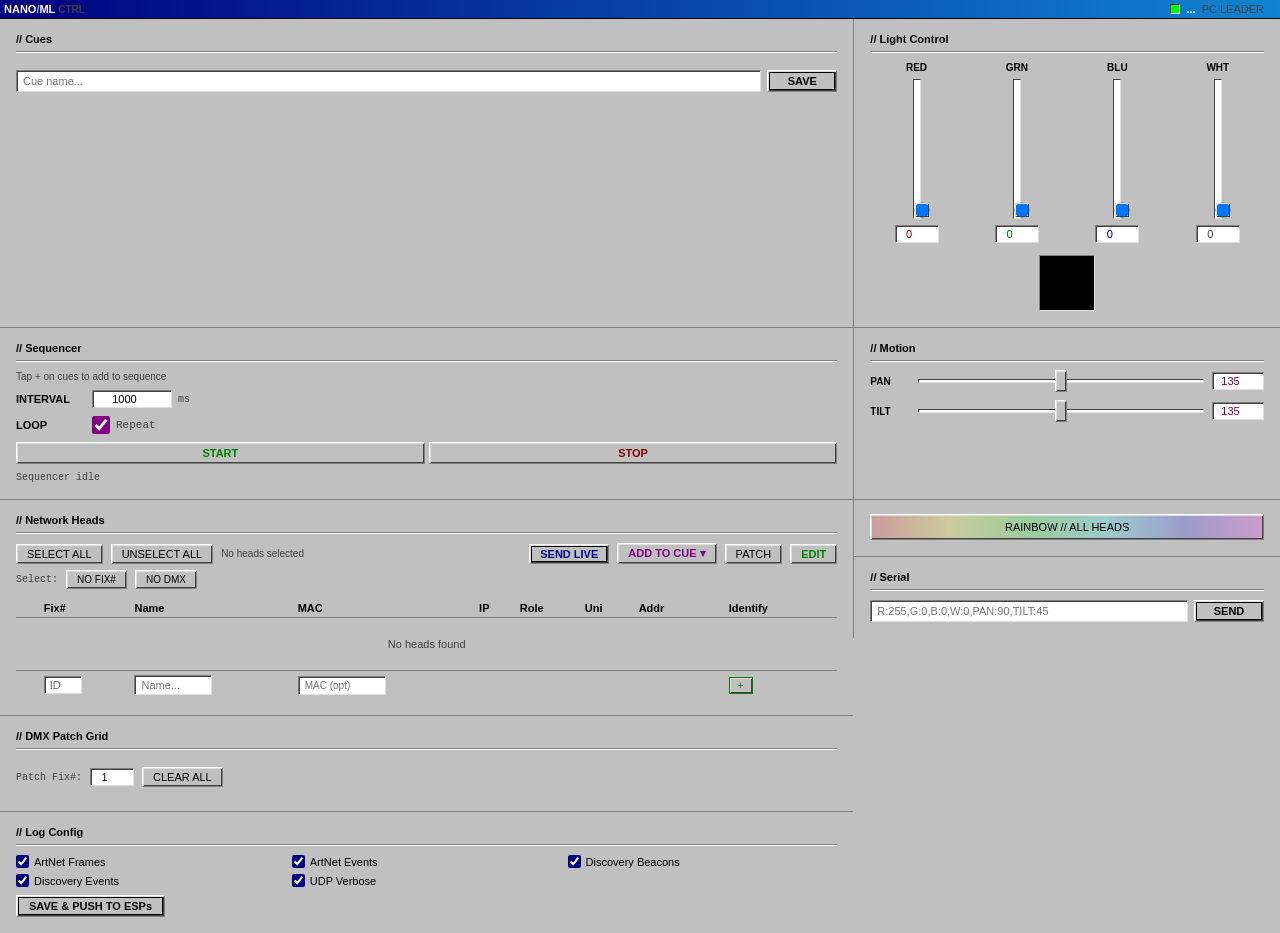
==== PC App/index.html @ 18afdff1 "chore: clean up repo for public release — current versions only - Remove old firmware (v1, wifi_v1, " ====
<!DOCTYPE html>
<html lang="en">
<head>
<meta charset="UTF-8">
<meta name="viewport" content="width=device-width, initial-scale=1.0, maximum-scale=1.0, user-scalable=no">
<title>Nano Moving Light</title>
<link rel="stylesheet" href="css/theme.css">
<link rel="stylesheet" href="css/style.css">
</head>
<body>

<header>
  <div class="logo">NANO<span>/</span>ML <span style="font-size:10px;color:var(--text-dim)">CTRL</span></div>
  <div class="connection-bar">
    <div class="status-dot"></div>
    <span class="ip-label" id="ipLabel">...</span>
    <span style="color:var(--text-dim)">PC LEADER</span>
    <span style="color:var(--text-dim);font-size:10px;margin-left:4px;" id="appVersion"></span>
  </div>
</header>

<div id="artnet-bar">
  <div id="artnet-bar-dot"></div>
  <span>ART-NET</span>
  <span id="artnet-live"></span>
  <span id="artnet-bar-count"></span>
</div>

<div class="main">

  <!-- ── LEFT 2/3 ────────────────────────────────────────────────── -->

  <!-- Cues -->
  <div class="panel area-cues">
    <div class="panel-title">// Cues</div>
    <div class="cue-list" id="cueList"></div>
    <div class="save-cue-form">
      <input type="text" id="cueName" placeholder="Cue name..." maxlength="30">
      <button class="btn primary" onclick="saveCue()">SAVE</button>
    </div>
  </div>

  <!-- Sequencer -->
  <div class="panel area-sequencer">
    <div class="panel-title">// Sequencer</div>
    <div class="seq-hint">Tap + on cues to add to sequence</div>
    <div class="seq-controls">
      <div class="seq-row">
        <div class="seq-label">INTERVAL</div>
        <input type="number" id="seqInterval" value="1000" min="100" max="30000" step="100" style="width:80px;">
        <span style="font-family:var(--mono);font-size:10px;color:var(--text-dim)">ms</span>
      </div>
      <div class="seq-row">
        <div class="seq-label">LOOP</div>
        <label style="display:flex;align-items:center;gap:6px;cursor:pointer;">
          <input type="checkbox" id="seqLoop" checked style="accent-color:var(--accent3);width:18px;height:18px;">
          <span style="font-family:var(--mono);font-size:11px;color:var(--text-dim)">Repeat</span>
        </label>
      </div>
    </div>
    <div class="seq-buttons">
      <button class="btn success" id="seqStartBtn" onclick="startSequencer()">START</button>
      <button class="btn danger" onclick="stopSequencer()">STOP</button>
    </div>
    <div style="margin-top:8px;font-family:var(--mono);font-size:10px;color:var(--text-dim)" id="seqStatus">Sequencer idle</div>
  </div>

  <!-- area-future: Network Heads + Log Config -->
  <div class="area-future" style="background:var(--bg)">

    <!-- ── Network Heads Panel ── -->
    <div class="panel" style="border-bottom:1px solid var(--border)">
      <div class="panel-title-network">// Network Heads</div>

      <div class="heads-toolbar" style="display:flex;gap:8px;margin-bottom:6px;align-items:center;flex-wrap:wrap;">
        <button class="net-btn" onclick="nh_selectAll()">SELECT ALL</button>
        <button class="net-btn" onclick="nh_clearSel()">UNSELECT ALL</button>
        <span class="heads-sel-info" id="nh_selInfo">No heads selected</span>
        <button class="net-btn primary"                    onclick="nh_sendLive()">SEND LIVE</button>
        <button class="net-btn purple"                     onclick="nh_addToCue()">ADD TO CUE ▾</button>
        <button class="net-btn" id="nh_patchToggle"        onclick="nh_togglePatchMode()">PATCH</button>
        <button class="net-btn" id="nh_editBtn"            onclick="nh_startEdit()" style="color:#008000;font-weight:bold;">EDIT</button>
        <button class="net-btn" id="nh_saveBtn"            onclick="nh_stopEdit()" style="display:none;color:#800000;font-weight:bold;outline:1px solid #800000;outline-offset:-3px;">SAVE ✓</button>
      </div>
      <div style="display:flex;gap:8px;margin-bottom:10px;align-items:center;flex-wrap:wrap;">
        <span style="font-family:var(--mono);font-size:10px;color:var(--text-dim);">Select:</span>
        <button class="net-btn" style="padding:3px 10px;font-size:10px;" onclick="nh_selectNoFix()">NO FIX#</button>
        <button class="net-btn" style="padding:3px 10px;font-size:10px;" onclick="nh_selectNoDmx()">NO DMX</button>
      </div>

      <div class="patch-bar" id="nh_patchBar">
        <span class="patch-bar-label">// Patch</span>
        <span class="patch-next">Start&nbsp;Fix#</span>
        <input type="number" id="nh_patchStart" class="patch-start" value="1" min="1" max="999" oninput="nh_onStartChange()">
        <span class="patch-next">→&nbsp;Next:&nbsp;<strong id="nh_patchNextLabel">1</strong></span>
        <span class="patch-next" id="nh_patchSelCount" style="color:var(--text-dim);"></span>
        <div class="patch-btn-row">
          <button class="net-btn" style="padding:3px 10px;font-size:10px;" onclick="nh_resetPatchCounter()">RESET</button>
          <button class="net-btn" style="padding:3px 10px;font-size:10px;color:var(--danger);border-color:var(--danger);" onclick="nh_clearFixIDs()">CLEAR FIX IDs</button>
          <button class="net-btn" style="padding:3px 10px;font-size:10px;" onclick="nh_togglePatchMode()">CANCEL</button>
          <button class="net-btn" style="padding:3px 10px;font-size:10px;color:var(--accent);font-weight:bold;" onclick="nh_patchDone()">DONE</button>
        </div>
      </div>

      <div style="overflow-x:auto;" id="nh_tableWrap">
        <table class="heads-table">
          <thead>
            <tr>
              <th></th><th>Fix#</th><th>Name</th><th>MAC</th><th>IP</th>
              <th>Role</th><th>Uni</th><th>Addr</th><th></th>
              <th class="identify-col">Identify</th><th></th>
            </tr>
          </thead>
          <tbody id="nh_tbody">
            <tr><td colspan="11" style="color:var(--text-dim);text-align:center;padding:20px 0;">Scanning...</td></tr>
          </tbody>
        </table>
      </div>
    </div><!-- /network heads panel -->

    <!-- ── DMX Patch Grid Panel ── -->
    <div class="panel" style="border-bottom:1px solid var(--border)">
      <div class="panel-title">// DMX Patch Grid</div>
      <div style="display:flex;gap:4px;margin-bottom:8px;flex-wrap:wrap;" id="pg_uniTabs"></div>
      <div style="display:flex;align-items:center;gap:8px;margin-bottom:8px;flex-wrap:wrap;">
        <span style="font-family:var(--mono);font-size:10px;color:var(--text-dim);">Patch Fix#:</span>
        <input type="number" id="pg_fixSel" min="1" max="999" value="1" style="width:44px;" title="Fix# to patch when clicking an empty channel">
        <button class="net-btn" onclick="pg_clearAll()">CLEAR ALL</button>
        <span id="pg_info" style="font-family:var(--mono);font-size:10px;color:var(--text-dim);"></span>
      </div>
      <div style="overflow-x:auto;">
        <div id="pg_grid" class="pg-grid"></div>
      </div>
    </div>

    <!-- ── Log Config Panel ── -->
    <div class="panel">
      <div class="panel-title">// Log Config</div>
      <div class="log-grid" id="logGrid"></div>
      <button class="btn primary" onclick="logSave()">SAVE &amp; PUSH TO ESPs</button>
    </div>

  </div><!-- /area-future -->

  <!-- ── RIGHT 1/3 ────────────────────────────────────────────────── -->

  <!-- Light Control -->
  <div class="panel area-light col-right">
    <div class="panel-title">// Light Control</div>
    <div class="faders-row">
      <div class="fader-group fader-r">
        <div class="fader-label">RED</div>
        <div class="vslider-wrap"><input type="range" class="vertical" min="0" max="255" value="0" id="fR" oninput="onFader()"></div>
        <input type="number" min="0" max="255" value="0" id="vR" oninput="document.getElementById('fR').value=this.value;onFader();">
      </div>
      <div class="fader-group fader-g">
        <div class="fader-label">GRN</div>
        <div class="vslider-wrap"><input type="range" class="vertical" min="0" max="255" value="0" id="fG" oninput="onFader()"></div>
        <input type="number" min="0" max="255" value="0" id="vG" oninput="document.getElementById('fG').value=this.value;onFader();">
      </div>
      <div class="fader-group fader-b">
        <div class="fader-label">BLU</div>
        <div class="vslider-wrap"><input type="range" class="vertical" min="0" max="255" value="0" id="fB" oninput="onFader()"></div>
        <input type="number" min="0" max="255" value="0" id="vB" oninput="document.getElementById('fB').value=this.value;onFader();">
      </div>
      <div class="fader-group fader-w">
        <div class="fader-label">WHT</div>
        <div class="vslider-wrap"><input type="range" class="vertical" min="0" max="255" value="0" id="fW" oninput="onFader()"></div>
        <input type="number" min="0" max="255" value="0" id="vW" oninput="document.getElementById('fW').value=this.value;onFader();">
      </div>
    </div>
    <div class="preview-row"><div class="led-preview" id="ledPreview"></div></div>
  </div>

  <!-- Motion -->
  <div class="panel area-motion col-right">
    <div class="panel-title">// Motion</div>
    <div class="motion-row">
      <div class="motion-label">PAN</div>
      <input type="range" class="horizontal" min="0" max="270" value="135" id="fPan" oninput="document.getElementById('vPan').value=this.value;onMotion()">
      <input type="number" min="0" max="270" value="135" id="vPan" style="width:52px;color:var(--accent2);" oninput="document.getElementById('fPan').value=this.value;onMotion();">
    </div>
    <div class="motion-row">
      <div class="motion-label">TILT</div>
      <input type="range" class="horizontal" min="0" max="270" value="135" id="fTilt" oninput="document.getElementById('vTilt').value=this.value;onMotion()">
      <input type="number" min="0" max="270" value="135" id="vTilt" style="width:52px;color:var(--accent2);" oninput="document.getElementById('fTilt').value=this.value;onMotion();">
    </div>
  </div>

  <!-- Rainbow -->
  <div class="panel area-rainbow col-right">
    <button class="btn rainbow-btn" id="rainbowBtn" onclick="toggleRainbow()">RAINBOW // ALL HEADS</button>
  </div>

  <!-- Serial -->
  <div class="panel area-serial col-right">
    <div class="panel-title">// Serial</div>
    <div class="serial-row">
      <input type="text" id="cmdInput" placeholder="R:255,G:0,B:0,W:0,PAN:90,TILT:45">
      <button class="btn primary" onclick="sendRaw()">SEND</button>
    </div>
  </div>

</div><!-- /main -->

<div id="toast"></div>

<!-- ── Cue Edit Modal ── -->
<div id="cueEditModal">
  <div class="modal-box">
    <div class="modal-title">// Edit Targets</div>
    <div id="cueEditList"></div>
    <div style="margin-top:10px;padding:0 16px;">
      <div style="font-family:var(--mono);font-size:10px;color:var(--text-dim);margin-bottom:5px;">EXTRA IDs (comma-separated):</div>
      <input type="text" id="cueEditFree" placeholder="4, 5, 6" style="width:100%;background:#ffffff;border:1px solid #808080;border-top-color:#404040;border-left-color:#404040;box-shadow:inset 1px 1px 0 #404040;color:#000;padding:4px 6px;font-family:var(--mono);font-size:11px;border-radius:0;outline:none;">
    </div>
    <div class="modal-footer">
      <button class="btn primary" onclick="cueEditSave()">SAVE</button>
      <button class="btn" onclick="cueEditClose()">CANCEL</button>
    </div>
  </div>
</div>

<!-- ── DMX Patch Grid inline script ── -->
<script>
(function(){
  var pg_uni    = 0;
  var pg_patches = [];
  var DMX_FP    = 7;
  var COLS      = 32;
  var ROWS      = 16;

  var FIX_COLORS = [
    '#000080','#800000','#008000','#800080','#808000','#008080',
    '#0000c0','#c00000','#00c000','#c000c0','#c0c000','#00c0c0',
    '#404080','#804040','#408040','#406080'
  ];
  function pg_fixColor(id){ return FIX_COLORS[(id-1)%FIX_COLORS.length]; }

  function pg_load(){
    fetch('/api/artnet/patch').then(function(r){return r.json();}).then(function(d){
      pg_patches = Array.isArray(d)?d:[];
      pg_buildTabs(); pg_render();
    }).catch(function(){});
  }

  function pg_buildTabs(){
    var unis=[0];
    pg_patches.forEach(function(p){if(unis.indexOf(p.universe)<0)unis.push(p.universe);});
    unis.sort(function(a,b){return a-b;});
    var c=document.getElementById('pg_uniTabs'); if(!c)return;
    c.innerHTML='';
    unis.forEach(function(u){
      var b=document.createElement('button');
      b.className='net-btn'+(u===pg_uni?' active':'');
      b.textContent='Uni '+u;
      b.onclick=function(){pg_uni=u;pg_buildTabs();pg_render();};
      c.appendChild(b);
    });
    var next=unis[unis.length-1]+1;
    var ab=document.createElement('button');
    ab.className='net-btn'; ab.textContent='+ Uni '+next;
    ab.onclick=function(){pg_uni=next;pg_buildTabs();pg_render();};
    c.appendChild(ab);
  }

  function pg_render(){
    var grid=document.getElementById('pg_grid'); if(!grid)return;
    var occ={};
    pg_patches.filter(function(p){return p.universe===pg_uni;}).forEach(function(p){
      for(var i=0;i<DMX_FP;i++){var a=p.startAddr+i;if(a>=1&&a<=512)occ[a]={fixID:p.fixID,isStart:i===0};}
    });
    grid.innerHTML='';
    for(var row=0;row<ROWS;row++){
      var rd=document.createElement('div'); rd.className='pg-row';
      for(var col=0;col<COLS;col++){
        var addr=row*COLS+col+1;
        var cell=document.createElement('div'); cell.className='pg-cell';
        var o=occ[addr];
        if(o){
          var col2=pg_fixColor(o.fixID);
          cell.style.background=col2; cell.style.color='#fff';
          if(o.isStart){cell.textContent=o.fixID<=99?('F'+o.fixID):'F?';}
          cell.title='Fix#'+o.fixID+' ch'+addr+(o.isStart?' [start]':'')+' — click to remove';
          (function(fid){
            cell.onclick=function(){
              fetch('/api/artnet/patch/'+fid,{method:'DELETE'}).then(function(){pg_load();});
              if(typeof toast==='function')toast('Removed patch Fix#'+fid);
            };
          })(o.fixID);
        } else {
          cell.title='ch'+addr+' (empty) — click to patch Fix#';
          (function(a2){
            cell.onclick=function(){
              var fid=parseInt(document.getElementById('pg_fixSel').value)||0;
              if(fid<=0){if(typeof toast==='function')toast('Enter Fix# first','err');return;}
              fetch('/api/artnet/patch',{method:'POST',headers:{'Content-Type':'application/json'},
                body:JSON.stringify({fixID:fid,universe:pg_uni,startAddr:a2})
              }).then(function(r){return r.json().then(function(d){return{ok:r.ok,d:d};});}).then(function(res){
                if(res.ok){if(typeof toast==='function')toast('Fix#'+fid+' → Uni'+pg_uni+' ch'+a2);pg_load();}
                else{if(typeof toast==='function')toast((res.d&&res.d.message)||'Conflict','err');}
              });
            };
          })(addr);
        }
        rd.appendChild(cell);
      }
      grid.appendChild(rd);
    }
    var info=document.getElementById('pg_info');
    if(info){var up=pg_patches.filter(function(p){return p.universe===pg_uni;});info.textContent=up.length+' fix • '+(up.length*DMX_FP)+'/512 ch';}
  }

  window.pg_clearAll=function(){
    var fids=pg_patches.filter(function(p){return p.universe===pg_uni;}).map(function(p){return p.fixID;});
    if(!fids.length){if(typeof toast==='function')toast('Uni '+pg_uni+' already empty');return;}
    var pending=fids.length;
    fids.forEach(function(fid){fetch('/api/artnet/patch/'+fid,{method:'DELETE'}).then(function(){if(--pending===0)pg_load();});});
    if(typeof toast==='function')toast('Clearing '+fids.length+' patch(es) from Uni '+pg_uni);
  };

  window.pg_reload=pg_load;
  pg_load();
  setInterval(pg_load,5000);
})();
</script>

<!-- ── Network Heads inline script ── -->
<script>
(function(){
  var headsData             = [];
  var fixturePool           = [];
  var selectedMACs          = [];
  var selectedOfflineFixIDs = [];
  var identTimers           = {};
  var patchMode             = false;
  var patchNextID           = 1;
  var anPatches             = [];
  var patchAcks             = {};
  var nameAcks              = {};
  var nhEditMode            = false;

  nh_load();
  setInterval(function(){ if(!nhEditMode) nh_load(); }, 2000);

  window.nh_startEdit = function() {
    nhEditMode = true;
    document.getElementById('nh_editBtn').style.display = 'none';
    document.getElementById('nh_saveBtn').style.display = '';
    if(typeof toast==='function') toast('Edit mode — refresh paused');
  };
  window.nh_stopEdit = function() {
    nhEditMode = false;
    document.getElementById('nh_editBtn').style.display = '';
    document.getElementById('nh_saveBtn').style.display = 'none';
    nh_load();
    if(typeof toast==='function') toast('Saved — refresh resumed');
  };

  function nh_load() {
    if(nhEditMode) return;
    Promise.all([
      fetch('/api/heads').then(function(r){return r.json();}).catch(function(){return[];}),
      fetch('/api/fixtures').then(function(r){return r.json();}).catch(function(){return[];}),
      fetch('/api/artnet/patch').then(function(r){return r.json();}).catch(function(){return[];})
    ]).then(function(res){
      headsData   = Array.isArray(res[0]) ? res[0] : [];
      fixturePool = Array.isArray(res[1]) ? res[1] : [];
      anPatches   = Array.isArray(res[2]) ? res[2] : [];
      var now=Date.now()/1000;
      Object.keys(patchAcks).forEach(function(k){var a=patchAcks[k];if(a.status==='ok'&&a.ts&&now-a.ts>20)delete patchAcks[k];});
      Object.keys(nameAcks).forEach(function(k){var a=nameAcks[k];if(a.status==='ok'&&a.ts&&now-a.ts>20)delete nameAcks[k];});
      nh_render();
    }).catch(function(){});
  }

  function esc(s){return String(s).replace(/&/g,'&amp;').replace(/</g,'&lt;').replace(/>/g,'&gt;').replace(/"/g,'&quot;');}

  window.nh_togglePatchMode = function() {
    patchMode = !patchMode;
    var bar=document.getElementById('nh_patchBar'),btn=document.getElementById('nh_patchToggle'),wrap=document.getElementById('nh_tableWrap');
    if(patchMode){
      bar.classList.add('visible');btn.classList.add('active');wrap.classList.add('patch-mode-active');
      var used=headsData.map(function(h){return h.fixID;}).filter(function(id){return id>0;});
      var start=1;while(used.indexOf(start)>=0)start++;
      document.getElementById('nh_patchStart').value=start;patchNextID=start;nh_updatePatchLabel();
      if(typeof toast==='function')toast('Patch mode — click a head to assign Fix#');
    } else {
      bar.classList.remove('visible');btn.classList.remove('active');wrap.classList.remove('patch-mode-active');
    }
    nh_render();
  };

  window.nh_onStartChange = function() {
    var v=parseInt(document.getElementById('nh_patchStart').value)||1;
    patchNextID=Math.max(1,v);nh_updatePatchLabel();
  };
  window.nh_resetPatchCounter = function() {
    var v=parseInt(document.getElementById('nh_patchStart').value)||1;
    patchNextID=Math.max(1,v);nh_updatePatchLabel();
    if(typeof toast==='function')toast('Counter reset to Fix#'+patchNextID);
  };

  window.nh_patchDone = function() {
    var sorted=headsData.slice().sort(function(a,b){
      if(a.role==='LEADER'&&b.role!=='LEADER')return -1;
      if(b.role==='LEADER'&&a.role!=='LEADER')return 1;
      if(a.fixID>0&&b.fixID>0)return a.fixID-b.fixID;
      if(a.fixID>0)return -1;if(b.fixID>0)return 1;
      return a.mac.localeCompare(b.mac);
    }).filter(function(h){return selectedMACs.indexOf(h.mac)>=0;});
    if(!sorted.length){nh_togglePatchMode();return;}
    var startId=patchNextID,pending=sorted.length;
    sorted.forEach(function(h,i){
      var id=startId+i,name=h.name||('Fix #'+id);
      fetch('/api/heads/'+h.mac+'/fixid',{method:'POST',headers:{'Content-Type':'application/json'},body:JSON.stringify({fixID:id})}).then(function(){
        h.fixID=id;
        fetch('/api/fixtures',{method:'POST',headers:{'Content-Type':'application/json'},body:JSON.stringify({id:id,name:name,mac:h.mac})}).catch(function(){
          fetch('/api/fixtures/'+id,{method:'PUT',headers:{'Content-Type':'application/json'},body:JSON.stringify({mac:h.mac})});
        });
        if(--pending===0){patchNextID=startId+sorted.length;nh_updatePatchLabel();nh_togglePatchMode();nh_load();if(typeof toast==='function')toast('Patched '+sorted.length+' head(s): Fix#'+startId+'–Fix#'+(startId+sorted.length-1));}
      });
    });
  };

  function nh_updatePatchLabel() {
    var el=document.getElementById('nh_patchNextLabel');if(el)el.textContent=patchNextID;
    var sel=document.getElementById('nh_patchSelCount');
    if(sel){var n=selectedMACs.length;sel.textContent=n?'('+n+' selected → Fix#'+patchNextID+'–Fix#'+(patchNextID+n-1)+')':'';}
  }

  window.nh_patchAssign = function(mac) {
    var id=patchNextID;
    fetch('/api/heads/'+mac+'/fixid',{method:'POST',headers:{'Content-Type':'application/json'},body:JSON.stringify({fixID:id})}).then(function(){
      headsData.forEach(function(h){if(h.mac===mac)h.fixID=id;});
      var name=(headsData.find(function(h){return h.mac===mac;})||{}).name||('Fix #'+id);
      fetch('/api/fixtures',{method:'POST',headers:{'Content-Type':'application/json'},body:JSON.stringify({id:id,name:name,mac:mac})}).catch(function(){
        fetch('/api/fixtures/'+id,{method:'PUT',headers:{'Content-Type':'application/json'},body:JSON.stringify({mac:mac})});
      });
      patchNextID++;nh_updatePatchLabel();nh_render();
      var row=document.querySelector('tr[data-mac="'+mac+'"]');
      if(row){row.classList.add('patch-patched-flash');setTimeout(function(){row.classList.remove('patch-patched-flash');},500);}
      if(typeof toast==='function')toast('Fix#'+id+' → '+mac.slice(-8)+' — next: Fix#'+patchNextID);
    });
  };

  function nh_render() {
    var tbody=document.getElementById('nh_tbody');
    if(!tbody)return;
    tbody.innerHTML='';

    if(!headsData||!headsData.length){
      var empty=document.createElement('tr');
      empty.innerHTML='<td colspan="11" style="color:var(--text-dim);text-align:center;padding:20px 0;">No heads found</td>';
      tbody.appendChild(empty);
    } else {
      var fixCount={};
      headsData.forEach(function(h){if(h.fixID>0)fixCount[h.fixID]=(fixCount[h.fixID]||0)+1;});
      headsData.sort(function(a,b){
        if(a.role==='LEADER'&&b.role!=='LEADER')return -1;
        if(b.role==='LEADER'&&a.role!=='LEADER')return 1;
        if(a.fixID>0&&b.fixID>0)return a.fixID-b.fixID;
        if(a.fixID>0)return -1;if(b.fixID>0)return 1;
        return a.mac.localeCompare(b.mac);
      });
      headsData.forEach(function(h){
        var sel=selectedMACs.indexOf(h.mac)>=0,dup=h.fixID>0&&fixCount[h.fixID]>1;
        var modeClass=h.mode==='ARTNET'?'artnet':(h.mode==='PC'?'pc':'udp');
        var tr=document.createElement('tr');
        tr.dataset.mac=h.mac;if(sel)tr.className='selected-head';
        var anPatch=(h.fixID>0)?anPatches.find(function(p){return p.fixID===h.fixID;}):null;
        var patchAckSt=patchAcks[h.fixID],patchIcon=nh_ackIcon(patchAckSt);
        var nameAckSt=nameAcks[h.mac],nameIcon=nh_ackIcon(nameAckSt);
        var patchCells;
        if(h.fixID>0&&anPatch){
          patchCells='<td><input type="number" style="width:38px;background:#fff;border:1px solid #808080;border-top-color:#404040;border-left-color:#404040;box-shadow:inset 1px 1px 0 #404040;color:#000;padding:2px 4px;font-size:11px;border-radius:0;text-align:center;-moz-appearance:textfield;" value="'+anPatch.universe+'" min="0" max="32767" onchange="nh_patchUpdate('+h.fixID+',+this.value,null)"></td>'+
            '<td><input type="number" style="width:38px;background:#fff;border:1px solid #808080;border-top-color:#404040;border-left-color:#404040;box-shadow:inset 1px 1px 0 #404040;color:#000080;padding:2px 4px;font-size:11px;border-radius:0;text-align:center;-moz-appearance:textfield;" value="'+anPatch.startAddr+'" min="1" max="512" onchange="nh_patchUpdate('+h.fixID+',null,+this.value)"></td>'+
            '<td style="white-space:nowrap;"><button style="width:22px;height:22px;border:1px solid #808080;border-top-color:#fff;border-left-color:#fff;box-shadow:inset 1px 1px 0 #dfdfdf;background:#c0c0c0;color:#800000;font-weight:bold;cursor:pointer;font-size:11px;" onclick="nh_patchDel('+h.fixID+')">&#10005;</button>'+patchIcon+'</td>';
        } else if(h.fixID>0){
          patchCells='<td style="color:var(--text-dim);font-size:10px;text-align:center;">—</td><td style="color:var(--text-dim);font-size:10px;text-align:center;">—</td>'+
            '<td><button class="net-btn" style="padding:2px 6px;font-size:10px;" onclick="nh_patchCreate('+h.fixID+')">+DMX</button></td>';
        } else {
          patchCells='<td style="color:var(--text-dim);text-align:center;">—</td><td style="color:var(--text-dim);text-align:center;">—</td><td></td>';
        }
        var modeBadge=h.mode?'<span class="mode-badge '+modeClass+'">'+h.mode+'</span>':'';
        tr.innerHTML=
          '<td><input type="checkbox"'+(sel?' checked':'')+' onchange="nh_toggleSel(\''+h.mac+'\',this.checked)"></td>'+
          '<td><input class="fix-id-input'+(dup?' duplicate':'')+'" type="number" min="1" max="999" value="'+(h.fixID>0?h.fixID:'')+'" placeholder="-"'+(dup?' title="Duplicate FixID"':'')+' onchange="nh_setFixID(\''+h.mac+'\',this.value)">'+(dup?'<span class="dup-warn">DUP</span>':'')+
          '</td>'+
          '<td style="white-space:nowrap;"><input class="name-input" type="text" value="'+esc(h.name||'')+'" placeholder="Name..." onchange="nh_setName(\''+h.mac+'\',this.value)">'+nameIcon+'</td>'+
          '<td style="color:var(--text-dim);" title="'+h.mac+'">&#8230;'+h.mac.slice(-8)+'</td>'+
          '<td>'+h.ip+'</td>'+
          '<td><span class="role-badge '+(h.role==='LEADER'?'leader':'follower')+'">'+h.role+'</span>'+modeBadge+'</td>'+
          patchCells+
          '<td class="identify-col"><button class="identify-btn" data-mac="'+h.mac+'"'+
            ' onmousedown="nh_identStart(\''+h.mac+'\')" onmouseup="nh_identStop(\''+h.mac+'\')"'+
            ' onmouseleave="nh_identStop(\''+h.mac+'\')" ontouchstart="nh_identStart(\''+h.mac+'\')"'+
            ' ontouchend="nh_identStop(\''+h.mac+'\')">HOLD</button></td>'+
          '<td><button class="patch-assign-btn" onclick="nh_patchAssign(\''+h.mac+'\')">&#8594; Fix#'+patchNextID+'</button></td>';
        tbody.appendChild(tr);
      });
    }

    // Offline fixtures
    var onlineFixIDs=headsData.map(function(h){return h.fixID;});
    var onlineMACs=headsData.map(function(h){return h.mac;});
    var offline=fixturePool.filter(function(f){
      if(f.mac&&onlineMACs.indexOf(f.mac)>=0)return false;
      if(f.id>0&&onlineFixIDs.indexOf(f.id)>=0)return false;
      return true;
    });
    if(offline.length>0){
      var sep=document.createElement('tr');
      sep.innerHTML='<td colspan="11" style="text-align:center;color:var(--text-dim);font-size:9px;padding:5px 0;border-top:1px solid #808080;">── OFFLINE ──</td>';
      tbody.appendChild(sep);
      offline.forEach(function(f){
        var sel=selectedOfflineFixIDs.indexOf(f.id)>=0;
        var tr=document.createElement('tr');tr.style.opacity='0.6';
        var offPatch=(f.id>0)?anPatches.find(function(p){return p.fixID===f.id;}):null;
        var offPatchIcon=nh_ackIcon(patchAcks[f.id]);
        var offPatchCells;
        if(offPatch){
          offPatchCells='<td><input type="number" style="width:38px;" value="'+offPatch.universe+'" min="0" max="32767" onchange="nh_patchUpdate('+f.id+',+this.value,null)"></td>'+
            '<td><input type="number" style="width:38px;" value="'+offPatch.startAddr+'" min="1" max="512" onchange="nh_patchUpdate('+f.id+',null,+this.value)"></td>'+
            '<td><button style="width:22px;height:22px;border:1px solid #808080;background:#c0c0c0;color:#800000;font-weight:bold;cursor:pointer;font-size:11px;" onclick="nh_patchDel('+f.id+')">&#10005;</button>'+offPatchIcon+'</td>';
        } else if(f.id>0){
          offPatchCells='<td style="text-align:center;color:var(--text-dim);">—</td><td style="text-align:center;color:var(--text-dim);">—</td>'+
            '<td><button class="net-btn" style="padding:2px 6px;font-size:10px;" onclick="nh_patchCreate('+f.id+')">+DMX</button></td>';
        } else {
          offPatchCells='<td>—</td><td>—</td><td></td>';
        }
        tr.innerHTML=
          '<td><input type="checkbox"'+(sel?' checked':'')+' onchange="nh_toggleOffline('+f.id+',this.checked)"></td>'+
          '<td><span style="font-family:var(--mono);font-size:11px;">'+(f.id>0?f.id:'—')+'</span></td>'+
          '<td><input class="name-input" type="text" value="'+esc(f.name||'')+'" placeholder="Name..." onchange="nh_renameFixture('+f.id+',this.value)"></td>'+
          '<td style="color:var(--text-dim);">'+(f.mac?('&#8230;'+f.mac.slice(-8)):'—')+'</td>'+
          '<td>—</td><td><span class="role-badge">OFFLINE</span></td>'+
          offPatchCells+
          '<td class="identify-col"><button class="identify-btn" onclick="nh_deleteFixture('+f.id+')" style="color:#800000;border-color:#800000;">&#10005;</button></td><td></td>';
        tbody.appendChild(tr);
      });
    }

    // Add row
    var addRow=document.createElement('tr');
    addRow.innerHTML=
      '<td></td>'+
      '<td><input type="number" id="nh_newId" min="1" max="999" placeholder="ID" class="add-input" style="width:38px;text-align:center;"></td>'+
      '<td><input type="text" id="nh_newName" placeholder="Name..." class="add-input" style="width:78px;"></td>'+
      '<td><input type="text" id="nh_newMac" placeholder="MAC (opt)" class="add-input" style="width:88px;font-size:10px;color:var(--text-dim);"></td>'+
      '<td colspan="5"></td>'+
      '<td class="identify-col"><button class="identify-btn" onclick="nh_addFixture()" style="color:#008000;border-color:#008000;">+</button></td>'+
      '<td></td>';
    tbody.appendChild(addRow);

    if(patchMode){tbody.querySelectorAll('.patch-assign-btn').forEach(function(btn){btn.textContent='→ Fix#'+patchNextID;});}
    nh_updateSelInfo();nh_updatePatchLabel();
  }

  window.nh_toggleSel=function(mac,checked){if(checked){if(selectedMACs.indexOf(mac)<0)selectedMACs.push(mac);}else{selectedMACs=selectedMACs.filter(function(m){return m!==mac;});}nh_render();};
  window.nh_toggleOffline=function(fixId,checked){if(checked){if(selectedOfflineFixIDs.indexOf(fixId)<0)selectedOfflineFixIDs.push(fixId);}else{selectedOfflineFixIDs=selectedOfflineFixIDs.filter(function(i){return i!==fixId;});}nh_render();};
  window.nh_selectAll=function(){selectedMACs=headsData.map(function(h){return h.mac;});var onFix=headsData.map(function(h){return h.fixID;});var onMac=headsData.map(function(h){return h.mac;});selectedOfflineFixIDs=fixturePool.filter(function(f){return!(f.mac&&onMac.indexOf(f.mac)>=0)&&!(f.id>0&&onFix.indexOf(f.id)>=0);}).map(function(f){return f.id;});nh_render();};
  window.nh_clearSel=function(){selectedMACs=[];selectedOfflineFixIDs=[];nh_render();};

  window.nh_selectNoFix=function(){selectedMACs=headsData.filter(function(h){return!(h.fixID>0);}).map(function(h){return h.mac;});selectedOfflineFixIDs=[];nh_render();if(typeof toast==='function')toast(selectedMACs.length+' head(s) without Fix#');};
  window.nh_selectNoDmx=function(){fetch('/api/artnet/patch').then(function(r){return r.json();}).then(function(patches){var ids=patches.map(function(p){return p.fixID;});selectedMACs=headsData.filter(function(h){return!(h.fixID>0)||ids.indexOf(h.fixID)<0;}).map(function(h){return h.mac;});selectedOfflineFixIDs=[];nh_render();if(typeof toast==='function')toast(selectedMACs.length+' head(s) without DMX patch');}).catch(function(){if(typeof toast==='function')toast('Could not fetch Art-Net patches','err');});};
  window.nh_clearFixIDs=function(){var targets=selectedMACs.slice();if(!targets.length){if(typeof toast==='function')toast('No heads selected','err');return;}var pending=targets.length;targets.forEach(function(mac){fetch('/api/heads/'+mac+'/fixid',{method:'POST',headers:{'Content-Type':'application/json'},body:JSON.stringify({fixID:0})}).then(function(){headsData.forEach(function(h){if(h.mac===mac)h.fixID=0;});if(--pending===0){if(typeof toast==='function')toast('Cleared Fix IDs on '+targets.length+' head(s)');nh_load();}});});};

  function nh_updateSelInfo(){var el=document.getElementById('nh_selInfo');var labels=selectedMACs.map(function(mac){var h=headsData.find(function(x){return x.mac===mac;});return(h&&h.fixID>0)?'Fix#'+h.fixID:'…'+mac.slice(-5);});selectedOfflineFixIDs.forEach(function(id){labels.push('Fix#'+id+'(off)');});el.textContent=labels.length?labels.join(', '):'No heads selected';}

  window.nh_setFixID=function(mac,val){var id=parseInt(val)||0;fetch('/api/heads/'+mac+'/fixid',{method:'POST',headers:{'Content-Type':'application/json'},body:JSON.stringify({fixID:id})}).then(function(){headsData.forEach(function(h){if(h.mac===mac)h.fixID=id;});nh_render();if(typeof toast==='function')toast('Fix#'+id+' saved');});};
  window.nh_setName=function(mac,name){var isOnline=headsData.some(function(h){return h.mac===mac;});if(isOnline){nameAcks[mac]={status:'pending',ts:Date.now()/1000};nh_render();}fetch('/api/heads/'+mac+'/name',{method:'POST',headers:{'Content-Type':'application/json'},body:JSON.stringify({name:name})}).then(function(){headsData.forEach(function(h){if(h.mac===mac)h.name=name;});if(typeof toast==='function')toast(isOnline?'Name sent':'Name saved');});};

  window.nh_renameFixture=function(id,name){fetch('/api/fixtures/'+id,{method:'PUT',headers:{'Content-Type':'application/json'},body:JSON.stringify({name:name})}).then(function(){fixturePool.forEach(function(f){if(f.id===id)f.name=name;});if(typeof toast==='function')toast('Fixture renamed');});};
  window.nh_addFixture=function(){var idEl=document.getElementById('nh_newId'),nameEl=document.getElementById('nh_newName'),macEl=document.getElementById('nh_newMac');var id=parseInt(idEl.value)||0;if(id<=0){if(typeof toast==='function')toast('Enter a valid Fix# ID','err');return;}fetch('/api/fixtures',{method:'POST',headers:{'Content-Type':'application/json'},body:JSON.stringify({id:id,name:nameEl.value.trim(),mac:macEl.value.trim()||null})}).then(function(r){return r.json();}).then(function(d){if(d.status==='ok'){idEl.value='';nameEl.value='';macEl.value='';if(typeof toast==='function')toast('Fixture #'+id+' added');nh_load();}});};
  window.nh_deleteFixture=function(id){fetch('/api/fixtures/'+id,{method:'DELETE'}).then(function(){fixturePool=fixturePool.filter(function(f){return f.id!==id;});selectedOfflineFixIDs=selectedOfflineFixIDs.filter(function(i){return i!==id;});nh_render();if(typeof toast==='function')toast('Fixture removed');});};

  window.nh_sendLive=function(){if(!selectedMACs.length){if(typeof toast==='function')toast('Select heads first','err');return;}var v=(typeof getValues==='function')?getValues():null;if(!v){if(typeof toast==='function')toast('Faders not ready','err');return;}var cmd='R:'+v.r+',G:'+v.g+',B:'+v.b+',W:'+v.w+',PAN:'+v.pan+',TILT:'+v.tilt;fetch('/api/send',{method:'POST',headers:{'Content-Type':'application/json'},body:JSON.stringify({command:cmd,targets:selectedMACs.slice()})});if(typeof toast==='function')toast('Sent to '+selectedMACs.length+' head(s)');};
  window.nh_addToCue=function(){if(!selectedMACs.length&&!selectedOfflineFixIDs.length){if(typeof toast==='function')toast('Select heads first','err');return;}var nameEl=document.getElementById('cueName');var name=nameEl?nameEl.value.trim():'';if(!name){if(typeof toast==='function')toast('Enter cue name first','err');return;}var v=(typeof getValues==='function')?getValues():{r:0,g:0,b:0,w:0,pan:90,tilt:45};var fixIds=selectedMACs.map(function(mac){var h=headsData.find(function(x){return x.mac===mac;});return h?h.fixID:0;}).filter(function(id){return id>0;});fixIds=fixIds.concat(selectedOfflineFixIDs.filter(function(id){return fixIds.indexOf(id)<0;}));if(!fixIds.length)fixIds=[0];fetch('/api/cues',{method:'POST',headers:{'Content-Type':'application/json'},body:JSON.stringify({name:name,r:v.r,g:v.g,b:v.b,w:v.w,pan:v.pan,tilt:v.tilt,fixTargets:fixIds})}).then(function(){if(nameEl)nameEl.value='';var tStr=fixIds.map(function(id){return id===0?'ALL':'Fix#'+id;}).join(', ');if(typeof toast==='function')toast('Cue saved → '+tStr);if(typeof loadCues==='function')loadCues();});};

  window.nh_identStart=function(mac){if(identTimers[mac])return;nh_identSend(mac,true);identTimers[mac]=setInterval(function(){nh_identSend(mac,true);},500);var btn=document.querySelector('.identify-btn[data-mac="'+mac+'"]');if(btn)btn.classList.add('holding');};
  window.nh_identStop=function(mac){if(!identTimers[mac])return;clearInterval(identTimers[mac]);delete identTimers[mac];nh_identSend(mac,false);var btn=document.querySelector('.identify-btn[data-mac="'+mac+'"]');if(btn)btn.classList.remove('holding');};
  function nh_identSend(mac,on){fetch('/api/heads/'+mac+'/identify',{method:'POST',headers:{'Content-Type':'application/json'},body:JSON.stringify({on:on})});}

  window.nh_getSelectedMACs=function(){return selectedMACs.slice();};
  window.nh_getSelectedFixIDs=function(){var online=selectedMACs.map(function(mac){var h=headsData.find(function(x){return x.mac===mac;});return h?h.fixID:0;}).filter(function(id){return id>0;});return online.concat(selectedOfflineFixIDs.filter(function(id){return online.indexOf(id)<0;}));};

  function nh_ackIcon(ack){if(!ack)return '';var age=Date.now()/1000-(ack.ts||0);if(ack.status==='pending')return '<span style="color:var(--accent2);font-size:12px;margin-left:3px;" title="Waiting…">&#8635;</span>';if(ack.status==='ok'&&age<20)return '<span style="color:#008000;font-size:12px;margin-left:3px;" title="Confirmed">&#10003;</span>';if(ack.status==='timeout')return '<span style="color:#800000;font-size:12px;margin-left:3px;" title="No response">&#10007;</span>';return '';}

  window.nh_patchUpdate=function(fixID,uni,addr){var p=anPatches.find(function(x){return x.fixID===fixID;});if(!p)return;var isOnline=headsData.some(function(h){return h.fixID===fixID;});var data={universe:uni!==null?uni:p.universe,startAddr:addr!==null?addr:p.startAddr};fetch('/api/artnet/patch/'+fixID,{method:'PUT',headers:{'Content-Type':'application/json'},body:JSON.stringify(data)}).then(function(r){return r.json().then(function(d){return{ok:r.ok,d:d};});}).then(function(res){if(res.ok){p.universe=data.universe;p.startAddr=data.startAddr;if(isOnline){patchAcks[fixID]={status:'pending',ts:Date.now()/1000};nh_render();}if(typeof toast==='function')toast(isOnline?'Patch sent — waiting for ESP…':'Patch saved (ESP offline)');}else{if(typeof toast==='function')toast((res.d&&res.d.message)||'Patch conflict','err');nh_load();}});};
  window.nh_patchDel=function(fixID){fetch('/api/artnet/patch/'+fixID,{method:'DELETE'}).then(function(){anPatches=anPatches.filter(function(p){return p.fixID!==fixID;});delete patchAcks[fixID];nh_render();if(typeof toast==='function')toast('Patch removed');});};
  window.nh_patchCreate=function(fixID){var DMX_FP=7,used=anPatches.filter(function(p){return p.universe===0;}),addr=1;used.sort(function(a,b){return a.startAddr-b.startAddr;}).forEach(function(p){if(p.startAddr<=addr&&addr<p.startAddr+DMX_FP)addr=p.startAddr+DMX_FP;});if(addr+DMX_FP-1>512){if(typeof toast==='function')toast('Universe 0 full','err');return;}var isOnline2=headsData.some(function(h){return h.fixID===fixID;});fetch('/api/artnet/patch',{method:'POST',headers:{'Content-Type':'application/json'},body:JSON.stringify({fixID:fixID,universe:0,startAddr:addr})}).then(function(r){return r.json().then(function(d){return{ok:r.ok,d:d};});}).then(function(res){if(res.ok){anPatches.push({fixID:fixID,universe:0,startAddr:addr});if(isOnline2)patchAcks[fixID]={status:'pending',ts:Date.now()/1000};nh_render();if(typeof toast==='function')toast(isOnline2?'Patched Fix#'+fixID+' → Uni 0 Addr '+addr:'Patch saved (ESP offline)');}else{if(typeof toast==='function')toast((res.d&&res.d.message)||'Patch conflict','err');}});};

})();
</script>

<script src="js/app.js"></script>
</body>
</html>
---- PC App/css/theme.css ----
/* ── Theme: Windows 98 ─────────────────────────────────────────── */

:root {
  --bg:#c0c0c0; --surface:#c0c0c0; --surface2:#c0c0c0;
  --border:#808080; --accent:#000080; --accent2:#800040;
  --accent3:#800080; --text:#000000; --text-dim:#404040;
  --success:#008000; --danger:#800000;
  --mono:"Courier New",monospace; --sans:Tahoma,"MS Sans Serif",Arial,sans-serif;
}

body {
  background: #c0c0c0;
  color: #000000;
  font-family: Tahoma, "MS Sans Serif", Arial, sans-serif;
  font-size: 11px;
}

/* ── Title bar ── */
header {
  padding: 3px 6px 3px 4px;
  background: linear-gradient(to right, #000080 0%, #1084d0 100%);
  border-bottom: 1px solid #000000;
}

.logo {
  font-family: Tahoma, "MS Sans Serif", Arial, sans-serif;
  font-size: 11px;
  font-weight: bold;
  color: #ffffff;
  letter-spacing: 0;
  text-transform: none;
}
.logo span { color: #a0c0ff; }

.connection-bar {
  gap: 6px;
  font-family: Tahoma, "MS Sans Serif", Arial, sans-serif;
  font-size: 11px;
  color: #ffffff;
}

.status-dot {
  width: 10px; height: 10px; border-radius: 0;
  background: #00ff00; box-shadow: none;
  border: 1px solid #808080;
  border-top-color: #404040; border-left-color: #404040;
  border-bottom-color: #dfdfdf; border-right-color: #dfdfdf;
  animation: pulse 2s infinite;
}
@keyframes pulse { 0%,100%{opacity:1} 50%{opacity:0.6} }

.ip-label { color: #ffffff; font-weight: bold; }

/* ── Main grid ── */
.main { gap: 0; background: #c0c0c0; }
@media(min-width:900px) { .col-right { border-left: 1px solid #808080; } }

/* ── Panel = Win98 group area ── */
.panel {
  background: #c0c0c0;
  padding: 14px 16px 16px;
  border-bottom: 1px solid #808080;
}
.panel:last-child { border-bottom: none; }

.panel-title {
  font-family: Tahoma, "MS Sans Serif", Arial, sans-serif;
  font-size: 11px; font-weight: bold; color: #000000;
  letter-spacing: 0; text-transform: none;
  margin-bottom: 10px; padding-bottom: 6px;
  border-bottom: 1px solid #808080;
  box-shadow: 0 1px 0 #ffffff;
}

hr {
  border: none;
  border-top: 1px solid #808080;
  border-bottom: 1px solid #ffffff;
  margin: 0 0 12px;
}

/* ── Win98 raised buttons ── */
.btn {
  padding: 4px 12px;
  font-family: Tahoma, "MS Sans Serif", Arial, sans-serif;
  font-size: 11px; font-weight: normal; color: #000000;
  background: #c0c0c0;
  border: 1px solid #808080;
  border-top-color: #ffffff; border-left-color: #ffffff;
  box-shadow: inset 1px 1px 0 #dfdfdf, inset -1px -1px 0 #404040;
  cursor: pointer; letter-spacing: 0; text-transform: none;
  border-radius: 0; touch-action: manipulation;
  min-width: 70px; text-align: center; transition: none;
}
.btn:active {
  border: 1px solid #808080;
  border-top-color: #404040; border-left-color: #404040;
  box-shadow: inset 1px 1px 0 #808080;
  padding: 5px 11px 3px 13px;
}
.btn:hover { background: #c0c0c0; }
.btn.primary { font-weight: bold; outline: 1px solid #000000; outline-offset: -3px; }
.btn.danger  { color: #800000; font-weight: bold; }
.btn.success { color: #008000; font-weight: bold; }
.btn.active {
  background: #000080; color: #ffffff;
  border: 1px solid #808080;
  border-top-color: #404040; border-left-color: #404040;
  box-shadow: inset 1px 1px 0 #000040;
}

/* ── Faders ── */
.faders-row { gap: 8px; }
.fader-group { gap: 6px; }
.fader-label {
  font-family: Tahoma, sans-serif; font-size: 10px;
  font-weight: bold; color: #000000; letter-spacing: 0;
}

input[type=range] { -webkit-appearance: none; appearance: none; background: transparent; }

input[type=range].vertical::-webkit-slider-runnable-track {
  background: #ffffff; border: 1px solid #808080;
  border-top-color: #404040; border-left-color: #404040;
  border-bottom-color: #dfdfdf; border-right-color: #dfdfdf;
  width: 8px;
}
input[type=range].vertical::-webkit-slider-thumb {
  -webkit-appearance: none;
  width: 28px; height: 14px; background: #c0c0c0;
  border: 1px solid #808080;
  border-top-color: #ffffff; border-left-color: #ffffff;
  box-shadow: inset 1px 1px 0 #dfdfdf, inset -1px -1px 0 #404040;
  border-radius: 0;
}

.fader-r input[type=number] { color: #800000; }
.fader-g input[type=number] { color: #008000; }
.fader-b input[type=number] { color: #000080; }
.fader-w input[type=number] { color: #404040; }

/* ── Number inputs (sunken) ── */
input[type=number] {
  width: 44px;
  background: #ffffff;
  border: 1px solid #dfdfdf;
  border-top-color: #808080; border-left-color: #808080;
  box-shadow: inset 1px 1px 0 #404040;
  color: #000000; padding: 2px 2px;
  font-family: Tahoma, sans-serif; font-size: 11px;
  border-radius: 0; outline: none; text-align: center; transition: none;
}

.preview-row { margin-top: 12px; }
.led-preview {
  width: 56px; height: 56px; border-radius: 0;
  border: 1px solid #dfdfdf;
  border-top-color: #808080; border-left-color: #808080;
  box-shadow: inset 1px 1px 0 #404040;
  background: #000; transition: background 0.1s;
}

/* ── Motion sliders ── */
.motion-row { gap: 8px; margin-bottom: 10px; }
.motion-label {
  font-family: Tahoma, sans-serif; font-size: 10px;
  font-weight: bold; color: #000000; letter-spacing: 0;
}

input[type=range].horizontal {
  -webkit-appearance: none; appearance: none;
  width: 100%; height: 20px; background: transparent; outline: none;
}
input[type=range].horizontal::-webkit-slider-runnable-track {
  height: 4px; background: #ffffff;
  border: 1px solid #808080;
  border-top-color: #404040; border-left-color: #404040;
  border-bottom-color: #dfdfdf; border-right-color: #dfdfdf;
}
input[type=range].horizontal::-webkit-slider-thumb {
  -webkit-appearance: none;
  width: 12px; height: 22px; background: #c0c0c0;
  border: 1px solid #808080;
  border-top-color: #ffffff; border-left-color: #ffffff;
  box-shadow: inset 1px 1px 0 #dfdfdf, inset -1px -1px 0 #404040;
  border-radius: 0; margin-top: -10px;
}

/* ── Rainbow button ── */
.rainbow-btn {
  width: 100%; padding: 6px; font-size: 11px;
  font-family: Tahoma, "MS Sans Serif", Arial, sans-serif;
  letter-spacing: 0; text-transform: none;
  background: linear-gradient(90deg,#ff000030,#ffff0030,#00ff0030,#00ffff30,#0000ff30,#ff00ff30), #c0c0c0;
  border: 1px solid #808080;
  border-top-color: #ffffff; border-left-color: #ffffff;
  box-shadow: inset 1px 1px 0 #dfdfdf, inset -1px -1px 0 #404040;
  color: #000000; cursor: pointer; touch-action: manipulation;
  border-radius: 0; transition: none; min-width: unset;
}
.rainbow-btn.active {
  background: linear-gradient(90deg,#ff0000cc,#ffff00cc,#00ff00cc,#00ffffcc,#0000ffcc,#ff00ffcc);
  animation: rainbow-shift 2s linear infinite;
  color: #000000; border: 1px solid #808080;
  border-top-color: #404040; border-left-color: #404040;
  box-shadow: inset 1px 1px 0 #808080;
}
@keyframes rainbow-shift { 0%{filter:hue-rotate(0deg)} 100%{filter:hue-rotate(360deg)} }

/* ── Cue list ── */
.cue-list { gap: 2px; margin-bottom: 8px; }

.cue-list::-webkit-scrollbar { width: 16px; }
.cue-list::-webkit-scrollbar-track {
  background: repeating-linear-gradient(45deg,#c0c0c0 0px,#c0c0c0 2px,#a8a8a8 2px,#a8a8a8 4px);
}
.cue-list::-webkit-scrollbar-thumb {
  background: #c0c0c0; border: 1px solid #808080;
  border-top-color: #ffffff; border-left-color: #ffffff;
  box-shadow: inset 1px 1px 0 #dfdfdf, inset -1px -1px 0 #404040;
}

.cue-item {
  gap: 8px; padding: 3px 6px; background: #c0c0c0;
  border: 1px solid #808080;
  border-top-color: #ffffff; border-left-color: #ffffff;
  box-shadow: inset 1px 1px 0 #dfdfdf, inset -1px -1px 0 #404040;
  border-radius: 0; cursor: default; transition: none;
}
.cue-item.seq-selected {
  background: #000080; color: #ffffff;
  border: 1px solid #000080; box-shadow: none;
}
.cue-item.seq-selected .cue-name,
.cue-item.seq-selected .cue-meta { color: #ffffff; }
.cue-item.drag-over {
  border: 1px dashed #000000; background: #a0b0c0; box-shadow: none;
}
.cue-item.dragging { opacity: 0.4; }

.cue-drag {
  cursor: grab; color: #404040; font-size: 14px;
  padding: 0 2px; flex-shrink: 0; user-select: none; line-height: 1;
}
.cue-swatch {
  width: 20px; height: 20px; border-radius: 0; flex-shrink: 0;
  border: 1px solid #808080;
  border-top-color: #404040; border-left-color: #404040;
  border-bottom-color: #dfdfdf; border-right-color: #dfdfdf;
}
.cue-name { font-size: 11px; font-weight: bold; color: #000000; }
.cue-meta { font-family: Tahoma, sans-serif; font-size: 10px; color: #404040; margin-top: 1px; }
.cue-actions { gap: 2px; }

/* ── Icon buttons ── */
.icon-btn {
  width: 22px; height: 22px;
  border: 1px solid #808080;
  border-top-color: #ffffff; border-left-color: #ffffff;
  box-shadow: inset 1px 1px 0 #dfdfdf, inset -1px -1px 0 #404040;
  background: #c0c0c0; color: #000000; border-radius: 0;
  cursor: pointer; display: flex; align-items: center;
  justify-content: center; font-size: 12px; touch-action: manipulation;
}
.icon-btn:active {
  border: 1px solid #808080;
  border-top-color: #404040; border-left-color: #404040;
  box-shadow: inset 1px 1px 0 #808080;
}
.icon-btn.del { color: #800000; font-weight: bold; }

/* ── Text inputs (sunken) ── */
.save-cue-form { gap: 6px; }
input[type=text] {
  flex: 1; background: #ffffff;
  border: 1px solid #dfdfdf;
  border-top-color: #808080; border-left-color: #808080;
  box-shadow: inset 1px 1px 0 #404040;
  color: #000000; padding: 3px 6px;
  font-family: Tahoma, sans-serif; font-size: 11px;
  border-radius: 0; outline: none; transition: none;
}
input[type=text]:focus { outline: 2px solid #000080; outline-offset: -2px; }

/* ── Sequencer ── */
.seq-controls { gap: 8px; }
.seq-row { gap: 6px; }
.seq-label { font-family: Tahoma, sans-serif; font-size: 11px; font-weight: bold; color: #000000; width: 70px; }
.seq-buttons { gap: 4px; margin-top: 8px; }
.seq-buttons .btn { padding: 4px 8px; text-align: center; }
.seq-hint { font-size: 10px; color: #404040; margin-bottom: 8px; }

/* ── Future area ── */
.area-future { background: #c0c0c0 !important; }

.serial-row { gap: 6px; }

/* ── Modal = Win98 dialog ── */
#cueEditModal { background: rgba(0,0,0,0.35); }
.modal-box {
  background: #c0c0c0;
  border: 2px solid #000000; border-radius: 0;
  padding: 0; overflow: hidden;
  box-shadow: 2px 2px 0 #000000, inset 1px 1px 0 #dfdfdf;
}
.modal-title {
  background: linear-gradient(to right, #000080 0%, #1084d0 100%);
  color: #ffffff;
  font-family: Tahoma, "MS Sans Serif", sans-serif;
  font-size: 11px; font-weight: bold; letter-spacing: 0; text-transform: none;
  margin: 0 0 12px; padding: 4px 6px; border-bottom: 1px solid #000000;
}
#cueEditList { padding: 0 16px; }
.modal-check-row {
  gap: 6px; margin-bottom: 6px;
  font-family: Tahoma, sans-serif; font-size: 11px; color: #000000;
}
.modal-check-row input { accent-color: #000080; width: 13px; height: 13px; flex-shrink: 0; }
.modal-footer { gap: 6px; margin-top: 10px; padding: 0 16px 16px; }

/* ── Toast ── */
#toast {
  padding: 6px 14px;
  font-family: Tahoma, "MS Sans Serif", sans-serif; font-size: 11px;
  border-radius: 0; background: #c0c0c0;
  border: 1px solid #808080;
  border-top-color: #ffffff; border-left-color: #ffffff;
  box-shadow: inset 1px 1px 0 #dfdfdf, inset -1px -1px 0 #404040, 2px 2px 0 #000000;
  color: #000000; transition: opacity 0.2s;
}
#toast.ok  { color: #008000; font-weight: bold; }
#toast.err { color: #800000; font-weight: bold; }
@media(min-width:900px) { #toast { left: auto; width: auto; } }

/* ── Art-Net bar ── */
#artnet-bar {
  gap: 8px; padding: 3px 10px;
  background: linear-gradient(to right, #000080, #1084d0);
  border-bottom: 1px solid #000000;
  font-family: Tahoma, sans-serif; font-size: 10px; color: #ffffff;
}
#artnet-bar-dot {
  width: 10px; height: 10px; border-radius: 0; background: #00ff00;
  border: 1px solid #404040;
  border-bottom-color: #dfdfdf; border-right-color: #dfdfdf;
  animation: pulse 1s infinite; flex-shrink: 0;
}
#artnet-live { color: #ffffff; font-size: 10px; }
#artnet-bar-count { color: #a0c0ff; margin-left: auto; white-space: nowrap; }

/* ── Discovery / Network Heads ── */
.panel-title-network {
  font-family: Tahoma, "MS Sans Serif", Arial, sans-serif;
  font-size: 11px; font-weight: bold; color: #000000;
  letter-spacing: 0; text-transform: none;
  margin-bottom: 10px; padding-bottom: 6px;
  border-bottom: 1px solid #808080;
  box-shadow: 0 1px 0 #ffffff;
}

.net-btn {
  padding: 3px 10px;
  font-family: Tahoma, "MS Sans Serif", Arial, sans-serif;
  font-size: 11px; color: #000000; background: #c0c0c0;
  border: 1px solid #808080;
  border-top-color: #ffffff; border-left-color: #ffffff;
  box-shadow: inset 1px 1px 0 #dfdfdf, inset -1px -1px 0 #404040;
  cursor: pointer; letter-spacing: 0; text-transform: none;
  border-radius: 0; touch-action: manipulation; transition: none;
}
.net-btn:active {
  border: 1px solid #808080;
  border-top-color: #404040; border-left-color: #404040;
  box-shadow: inset 1px 1px 0 #808080;
}
.net-btn.primary { color: #000080; font-weight: bold; outline: 1px solid #000000; outline-offset: -3px; }
.net-btn.purple  { color: #800080; font-weight: bold; }
.net-btn.active  { background: #000080; color: #ffffff; border-color: #000080; box-shadow: none; }

.heads-table {
  width: 100%; border-collapse: collapse;
  font-family: Tahoma, sans-serif; font-size: 11px;
}
.heads-table th {
  text-align: left; color: #000000; font-weight: bold;
  padding: 3px 6px; background: #c0c0c0;
  border-bottom: 1px solid #808080;
}
.heads-table td {
  padding: 4px 6px; border-bottom: 1px solid #808080 !important;
  vertical-align: middle; color: #000000;
}
.heads-table tr:last-child td { border-bottom: none !important; }
.heads-table tr.selected-head td { background: #000080 !important; color: #ffffff; }

.role-badge {
  padding: 1px 5px; border-radius: 0;
  font-size: 9px; font-weight: bold; border: 1px solid #808080;
}
.role-badge.leader   { background: #000080; color: #ffffff; border-color: #000080; }
.role-badge.follower { background: #c0c0c0; color: #404040; }
.mode-badge { margin-left: 3px; padding: 1px 4px; font-size: 9px; border: 1px solid #808080; }

.fix-id-input {
  width: 40px; background: #ffffff;
  border: 1px solid #dfdfdf;
  border-top-color: #808080; border-left-color: #808080;
  box-shadow: inset 1px 1px 0 #404040;
  color: #000000; padding: 1px 4px;
  font-family: Tahoma, sans-serif; font-size: 11px;
  border-radius: 0; text-align: center; -moz-appearance: textfield; outline: none;
}
.fix-id-input::-webkit-outer-spin-button,
.fix-id-input::-webkit-inner-spin-button { -webkit-appearance: none; }
.fix-id-input.duplicate { border-color: #800000 !important; color: #800000 !important; }

.name-input {
  width: 80px; background: #ffffff;
  border: 1px solid #dfdfdf;
  border-top-color: #808080; border-left-color: #808080;
  box-shadow: inset 1px 1px 0 #404040;
  color: #000000; padding: 1px 6px;
  font-family: Tahoma, sans-serif; font-size: 11px;
  border-radius: 0; outline: none;
}
.add-input {
  background: #ffffff; border: 1px solid #808080;
  border-top-color: #404040; border-left-color: #404040;
  box-shadow: inset 1px 1px 0 #404040;
  color: #000000; padding: 2px 5px;
  font-family: Tahoma, sans-serif; font-size: 11px; border-radius: 0; outline: none;
}

.identify-btn {
  padding: 2px 8px;
  font-family: Tahoma, sans-serif; font-size: 10px; color: #000000;
  background: #c0c0c0; border: 1px solid #808080;
  border-top-color: #ffffff; border-left-color: #ffffff;
  box-shadow: inset 1px 1px 0 #dfdfdf, inset -1px -1px 0 #404040;
  cursor: pointer; border-radius: 0; user-select: none;
  -webkit-user-select: none; touch-action: none;
}
.identify-btn.holding {
  border: 1px solid #808080;
  border-top-color: #404040; border-left-color: #404040;
  box-shadow: inset 1px 1px 0 #808080;
  background: #000080; color: #ffffff;
}

.dup-warn { color: #800000; font-size: 9px; font-weight: bold; margin-left: 2px; }
.heads-sel-info { font-family: Tahoma, sans-serif; font-size: 10px; color: #404040; flex: 1; min-width: 0; }

/* Patch bar */
.patch-bar {
  display: none; align-items: center; gap: 8px; flex-wrap: wrap;
  padding: 6px 8px; margin-bottom: 8px;
  background: #ffffff; border: 1px solid #808080;
  border-top-color: #404040; border-left-color: #404040;
  box-shadow: inset 1px 1px 0 #404040;
  font-family: Tahoma, sans-serif; font-size: 11px;
}
.patch-bar.visible { display: flex; }
.patch-bar-label { color: #000080; font-weight: bold; white-space: nowrap; }
.patch-start {
  width: 44px; background: #ffffff;
  border: 1px solid #808080;
  border-top-color: #404040; border-left-color: #404040;
  box-shadow: inset 1px 1px 0 #404040;
  color: #000000; padding: 2px 4px;
  font-family: Tahoma, sans-serif; font-size: 11px;
  border-radius: 0; text-align: center; -moz-appearance: textfield;
}
.patch-start::-webkit-outer-spin-button,
.patch-start::-webkit-inner-spin-button { -webkit-appearance: none; }
.patch-next { color: #404040; font-size: 10px; white-space: nowrap; }
.patch-next strong { color: #000080; font-size: 12px; }
.patch-btn-row { margin-left: auto; display: flex; gap: 4px; }

.patch-assign-btn {
  display: none; padding: 2px 8px;
  border: 1px solid #808080; border-top-color: #ffffff; border-left-color: #ffffff;
  box-shadow: inset 1px 1px 0 #dfdfdf, inset -1px -1px 0 #404040;
  background: #c0c0c0; color: #000080; font-weight: bold;
  font-family: Tahoma, sans-serif; font-size: 10px;
  cursor: pointer; white-space: nowrap;
}
.patch-mode-active .patch-assign-btn { display: inline-block; }
.patch-mode-active .identify-col { display: none; }

@keyframes patchFlash {
  0%  { background: #a0c0ff !important; }
  100%{ background: transparent; }
}
.patch-patched-flash td { animation: patchFlash 0.4s ease; }

/* ── DMX Patch Grid ── */
.pg-grid { display:flex; flex-direction:column; }
.pg-row  { display:flex; }
.pg-cell {
  width:15px; height:15px; min-width:15px;
  border:1px solid #a0a0a0; border-right-color:#c0c0c0; border-bottom-color:#c0c0c0;
  background:#f0f0f0; cursor:pointer;
  font-family:Tahoma,sans-serif; font-size:7px; font-weight:bold; color:#808080;
  display:flex; align-items:center; justify-content:center;
  overflow:hidden; user-select:none; box-sizing:border-box;
  margin-right:-1px; margin-bottom:-1px; position:relative;
  transition:none;
}
.pg-cell:hover {
  background:#a8c8ff !important; color:#000080 !important;
  border-color:#000080 !important; z-index:1;
}

/* ── Log config ── */
.log-grid {
  display: grid; grid-template-columns: repeat(3, 1fr);
  gap: 6px; margin-bottom: 8px;
}
.log-check {
  display: flex; align-items: center; gap: 5px;
  font-family: Tahoma, sans-serif; font-size: 11px; cursor: pointer;
}
.log-check input { accent-color: #000080; width: 13px; height: 13px; }
---- PC App/css/style.css ----
/* ── Reset ── */
*{margin:0;padding:0;box-sizing:border-box;}
body{min-height:100vh;overflow-x:hidden;}

/* ── Header ── */
header{display:flex;align-items:center;justify-content:space-between;position:sticky;top:0;z-index:100;}
.connection-bar{display:flex;align-items:center;}
.status-dot{flex-shrink:0;}

/* ── Main Grid ── */
.main{
  display:grid;
  grid-template-columns:1fr;
  grid-template-areas:
    "light"
    "motion"
    "rainbow"
    "serial"
    "cues"
    "sequencer"
    "future";
}
@media(min-width:900px){
  .main{
    grid-template-columns:2fr 1fr;
    grid-template-rows:auto auto auto auto 1fr;
    grid-template-areas:
      "cues       light"
      "sequencer  motion"
      "future     rainbow"
      "future     serial"
      "future     .";
    min-height:calc(100vh - 49px);
  }
}
.area-light     {grid-area:light;}
.area-motion    {grid-area:motion;}
.area-rainbow   {grid-area:rainbow;}
.area-serial    {grid-area:serial;}
.area-cues      {grid-area:cues;}
.area-sequencer {grid-area:sequencer;}
.area-future    {grid-area:future;}
.area-light,.area-motion,.area-rainbow,.area-serial,.area-sequencer{position:relative;}

/* ── RGBW Faders ── */
.faders-row{display:grid;grid-template-columns:repeat(4,1fr);align-items:end;}
.fader-group{display:flex;flex-direction:column;align-items:center;}
.vslider-wrap{width:36px;height:140px;display:flex;align-items:center;justify-content:center;}
input[type=range].vertical{writing-mode:vertical-lr;direction:rtl;width:36px;height:140px;-webkit-appearance:slider-vertical;appearance:slider-vertical;cursor:pointer;}
input[type=range]{-webkit-appearance:none;appearance:none;background:transparent;cursor:pointer;}
.preview-row{display:flex;justify-content:center;}

/* ── Motion ── */
.motion-row{display:grid;grid-template-columns:40px 1fr 52px;align-items:center;}

/* ── Cues ── */
.cue-list{display:flex;flex-direction:column;max-height:300px;overflow-y:auto;}
.cue-item{display:flex;align-items:center;}
.cue-info{flex:1;min-width:0;}
.cue-name{white-space:nowrap;overflow:hidden;text-overflow:ellipsis;}
.cue-actions{display:flex;}
.save-cue-form{display:flex;}

/* ── Sequencer ── */
.seq-controls{display:flex;flex-direction:column;}
.seq-row{display:flex;align-items:center;}
.seq-label{width:70px;flex-shrink:0;}
.seq-buttons{display:flex;}
.seq-buttons .btn{flex:1;}

/* ── Serial ── */
.serial-row{display:flex;}

/* ── Modal ── */
#cueEditModal{position:fixed;inset:0;z-index:600;display:none;align-items:center;justify-content:center;}
#cueEditModal.open{display:flex;}
.modal-box{min-width:260px;max-width:380px;width:90%;max-height:80vh;overflow-y:auto;}
.modal-check-row{display:flex;align-items:center;cursor:pointer;}
.modal-footer{display:flex;}

/* ── Toast ── */
#toast{position:fixed;bottom:20px;right:20px;left:20px;opacity:0;z-index:999;pointer-events:none;text-align:center;}
#toast.show{opacity:1;}

/* ── Art-Net bar ── */
#artnet-bar{display:none;align-items:center;}
#artnet-bar.visible{display:flex;}
.artnet-locked{pointer-events:none!important;opacity:0.38;user-select:none;}
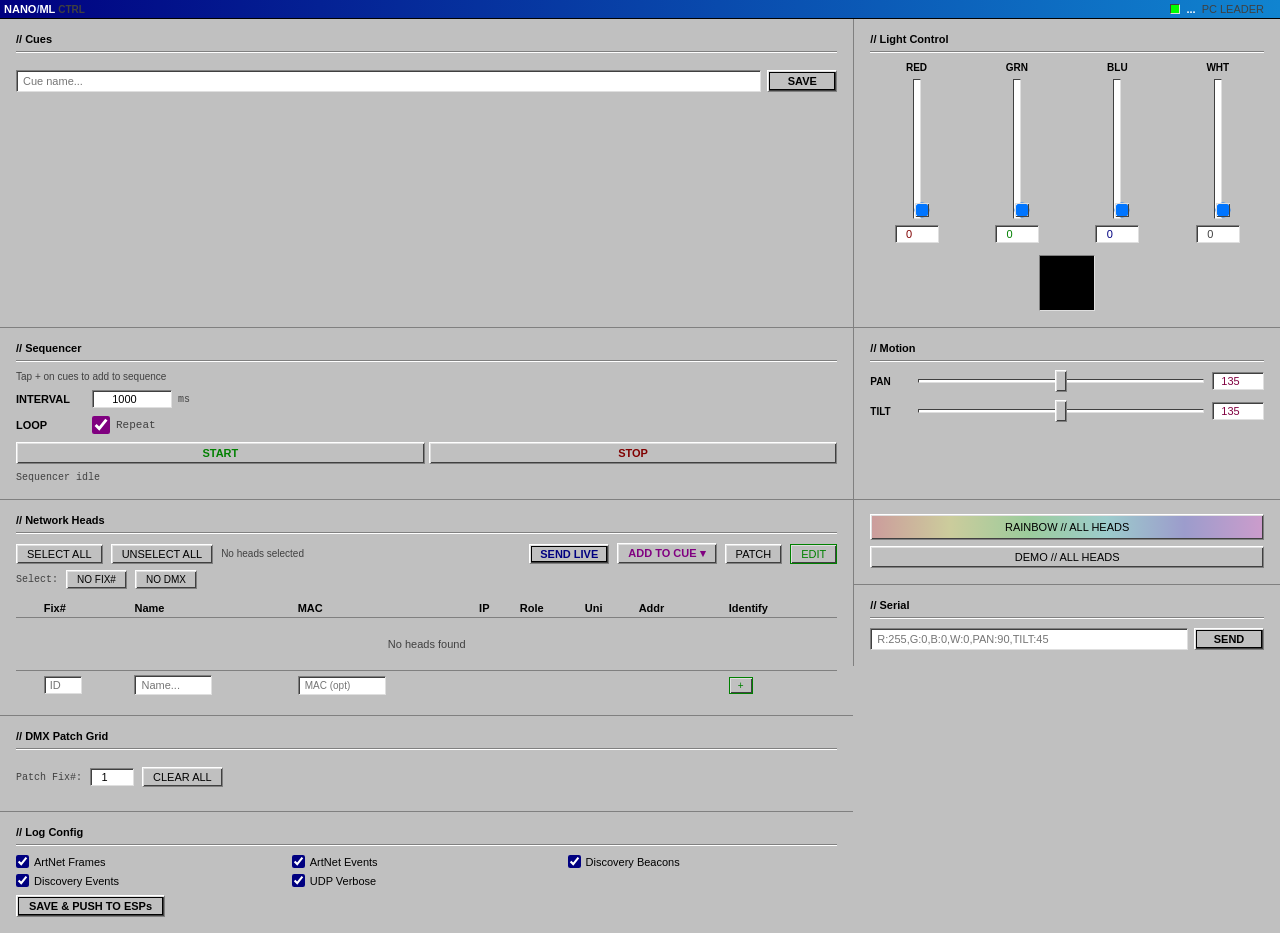
==== commit 6120d95e: "fix: remove universe 0 from PC App patch grid UI - pg_uni initialised to 1 (was 0) - pg_buildTabs se" ====
--- a/PC App/index.html
+++ b/PC App/index.html
@@ -4,6 +4,8 @@
 <meta charset="UTF-8">
 <meta name="viewport" content="width=device-width, initial-scale=1.0, maximum-scale=1.0, user-scalable=no">
 <title>Nano Moving Light</title>
+<link rel="preconnect" href="https://fonts.googleapis.com">
+<link href="https://fonts.googleapis.com/css2?family=Inter:wght@300;400;500;600&display=swap" rel="stylesheet">
 <link rel="stylesheet" href="css/theme.css">
 <link rel="stylesheet" href="css/style.css">
 </head>
@@ -79,8 +81,8 @@
         <button class="net-btn primary"                    onclick="nh_sendLive()">SEND LIVE</button>
         <button class="net-btn purple"                     onclick="nh_addToCue()">ADD TO CUE ▾</button>
         <button class="net-btn" id="nh_patchToggle"        onclick="nh_togglePatchMode()">PATCH</button>
-        <button class="net-btn" id="nh_editBtn"            onclick="nh_startEdit()" style="color:#008000;font-weight:bold;">EDIT</button>
-        <button class="net-btn" id="nh_saveBtn"            onclick="nh_stopEdit()" style="display:none;color:#800000;font-weight:bold;outline:1px solid #800000;outline-offset:-3px;">SAVE ✓</button>
+        <button class="net-btn" id="nh_editBtn"            onclick="nh_startEdit()" style="border-color:var(--success);color:var(--success);">EDIT</button>
+        <button class="net-btn" id="nh_saveBtn"            onclick="nh_stopEdit()" style="display:none;border-color:var(--accent);color:var(--accent);">SAVE ✓</button>
       </div>
       <div style="display:flex;gap:8px;margin-bottom:10px;align-items:center;flex-wrap:wrap;">
         <span style="font-family:var(--mono);font-size:10px;color:var(--text-dim);">Select:</span>
@@ -102,7 +104,7 @@
         </div>
       </div>
 
-      <div style="overflow-x:auto;" id="nh_tableWrap">
+      <div style="overflow-x:auto;" id="nh_tableWrap" class="nh-locked">
         <table class="heads-table">
           <thead>
             <tr>
@@ -187,9 +189,10 @@
     </div>
   </div>
 
-  <!-- Rainbow -->
+  <!-- Rainbow + Demo -->
   <div class="panel area-rainbow col-right">
     <button class="btn rainbow-btn" id="rainbowBtn" onclick="toggleRainbow()">RAINBOW // ALL HEADS</button>
+    <button class="btn demo-btn" id="demoBtn" onclick="toggleDemo()" style="margin-top:6px;width:100%;">DEMO // ALL HEADS</button>
   </div>
 
   <!-- Serial -->
@@ -212,7 +215,7 @@
     <div id="cueEditList"></div>
     <div style="margin-top:10px;padding:0 16px;">
       <div style="font-family:var(--mono);font-size:10px;color:var(--text-dim);margin-bottom:5px;">EXTRA IDs (comma-separated):</div>
-      <input type="text" id="cueEditFree" placeholder="4, 5, 6" style="width:100%;background:#ffffff;border:1px solid #808080;border-top-color:#404040;border-left-color:#404040;box-shadow:inset 1px 1px 0 #404040;color:#000;padding:4px 6px;font-family:var(--mono);font-size:11px;border-radius:0;outline:none;">
+      <input type="text" id="cueEditFree" placeholder="4, 5, 6" style="width:100%;">
     </div>
     <div class="modal-footer">
       <button class="btn primary" onclick="cueEditSave()">SAVE</button>
@@ -224,7 +227,7 @@
 <!-- ── DMX Patch Grid inline script ── -->
 <script>
 (function(){
-  var pg_uni    = 0;
+  var pg_uni    = 1;
   var pg_patches = [];
   var DMX_FP    = 7;
   var COLS      = 32;
@@ -245,8 +248,8 @@
   }
 
   function pg_buildTabs(){
-    var unis=[0];
-    pg_patches.forEach(function(p){if(unis.indexOf(p.universe)<0)unis.push(p.universe);});
+    var unis=[1];
+    pg_patches.forEach(function(p){if(p.universe>=1&&unis.indexOf(p.universe)<0)unis.push(p.universe);});
     unis.sort(function(a,b){return a-b;});
     var c=document.getElementById('pg_uniTabs'); if(!c)return;
     c.innerHTML='';
@@ -347,12 +350,14 @@
     nhEditMode = true;
     document.getElementById('nh_editBtn').style.display = 'none';
     document.getElementById('nh_saveBtn').style.display = '';
+    document.getElementById('nh_tableWrap').classList.remove('nh-locked');
     if(typeof toast==='function') toast('Edit mode — refresh paused');
   };
   window.nh_stopEdit = function() {
     nhEditMode = false;
     document.getElementById('nh_editBtn').style.display = '';
     document.getElementById('nh_saveBtn').style.display = 'none';
+    document.getElementById('nh_tableWrap').classList.add('nh-locked');
     nh_load();
     if(typeof toast==='function') toast('Saved — refresh resumed');
   };
@@ -473,9 +478,9 @@
         var nameAckSt=nameAcks[h.mac],nameIcon=nh_ackIcon(nameAckSt);
         var patchCells;
         if(h.fixID>0&&anPatch){
-          patchCells='<td><input type="number" style="width:38px;background:#fff;border:1px solid #808080;border-top-color:#404040;border-left-color:#404040;box-shadow:inset 1px 1px 0 #404040;color:#000;padding:2px 4px;font-size:11px;border-radius:0;text-align:center;-moz-appearance:textfield;" value="'+anPatch.universe+'" min="0" max="32767" onchange="nh_patchUpdate('+h.fixID+',+this.value,null)"></td>'+
-            '<td><input type="number" style="width:38px;background:#fff;border:1px solid #808080;border-top-color:#404040;border-left-color:#404040;box-shadow:inset 1px 1px 0 #404040;color:#000080;padding:2px 4px;font-size:11px;border-radius:0;text-align:center;-moz-appearance:textfield;" value="'+anPatch.startAddr+'" min="1" max="512" onchange="nh_patchUpdate('+h.fixID+',null,+this.value)"></td>'+
-            '<td style="white-space:nowrap;"><button style="width:22px;height:22px;border:1px solid #808080;border-top-color:#fff;border-left-color:#fff;box-shadow:inset 1px 1px 0 #dfdfdf;background:#c0c0c0;color:#800000;font-weight:bold;cursor:pointer;font-size:11px;" onclick="nh_patchDel('+h.fixID+')">&#10005;</button>'+patchIcon+'</td>';
+          patchCells='<td><input class="patch-num-input" type="number" value="'+anPatch.universe+'" min="1" max="32767" onchange="nh_patchUpdate('+h.fixID+',+this.value,null)"></td>'+
+            '<td><input class="patch-num-input" type="number" value="'+anPatch.startAddr+'" min="1" max="512" onchange="nh_patchUpdate('+h.fixID+',null,+this.value)"></td>'+
+            '<td style="white-space:nowrap;"><button class="icon-btn del" onclick="nh_patchDel('+h.fixID+')">&#10005;</button>'+patchIcon+'</td>';
         } else if(h.fixID>0){
           patchCells='<td style="color:var(--text-dim);font-size:10px;text-align:center;">—</td><td style="color:var(--text-dim);font-size:10px;text-align:center;">—</td>'+
             '<td><button class="net-btn" style="padding:2px 6px;font-size:10px;" onclick="nh_patchCreate('+h.fixID+')">+DMX</button></td>';
@@ -511,7 +516,7 @@
     });
     if(offline.length>0){
       var sep=document.createElement('tr');
-      sep.innerHTML='<td colspan="11" style="text-align:center;color:var(--text-dim);font-size:9px;padding:5px 0;border-top:1px solid #808080;">── OFFLINE ──</td>';
+      sep.innerHTML='<td colspan="11" style="text-align:center;color:var(--text-dim);font-size:9px;padding:5px 0;border-top:1px solid var(--border);">── OFFLINE ──</td>';
       tbody.appendChild(sep);
       offline.forEach(function(f){
         var sel=selectedOfflineFixIDs.indexOf(f.id)>=0;
@@ -520,9 +525,9 @@
         var offPatchIcon=nh_ackIcon(patchAcks[f.id]);
         var offPatchCells;
         if(offPatch){
-          offPatchCells='<td><input type="number" style="width:38px;" value="'+offPatch.universe+'" min="0" max="32767" onchange="nh_patchUpdate('+f.id+',+this.value,null)"></td>'+
-            '<td><input type="number" style="width:38px;" value="'+offPatch.startAddr+'" min="1" max="512" onchange="nh_patchUpdate('+f.id+',null,+this.value)"></td>'+
-            '<td><button style="width:22px;height:22px;border:1px solid #808080;background:#c0c0c0;color:#800000;font-weight:bold;cursor:pointer;font-size:11px;" onclick="nh_patchDel('+f.id+')">&#10005;</button>'+offPatchIcon+'</td>';
+          offPatchCells='<td><input class="patch-num-input" type="number" value="'+offPatch.universe+'" min="1" max="32767" onchange="nh_patchUpdate('+f.id+',+this.value,null)"></td>'+
+            '<td><input class="patch-num-input" type="number" value="'+offPatch.startAddr+'" min="1" max="512" onchange="nh_patchUpdate('+f.id+',null,+this.value)"></td>'+
+            '<td><button class="icon-btn del" onclick="nh_patchDel('+f.id+')">&#10005;</button>'+offPatchIcon+'</td>';
         } else if(f.id>0){
           offPatchCells='<td style="text-align:center;color:var(--text-dim);">—</td><td style="text-align:center;color:var(--text-dim);">—</td>'+
             '<td><button class="net-btn" style="padding:2px 6px;font-size:10px;" onclick="nh_patchCreate('+f.id+')">+DMX</button></td>';
@@ -536,7 +541,7 @@
           '<td style="color:var(--text-dim);">'+(f.mac?('&#8230;'+f.mac.slice(-8)):'—')+'</td>'+
           '<td>—</td><td><span class="role-badge">OFFLINE</span></td>'+
           offPatchCells+
-          '<td class="identify-col"><button class="identify-btn" onclick="nh_deleteFixture('+f.id+')" style="color:#800000;border-color:#800000;">&#10005;</button></td><td></td>';
+          '<td class="identify-col"><button class="identify-btn" onclick="nh_deleteFixture('+f.id+')" style="color:var(--danger);border-color:var(--danger);">&#10005;</button></td><td></td>';
         tbody.appendChild(tr);
       });
     }
@@ -549,7 +554,7 @@
       '<td><input type="text" id="nh_newName" placeholder="Name..." class="add-input" style="width:78px;"></td>'+
       '<td><input type="text" id="nh_newMac" placeholder="MAC (opt)" class="add-input" style="width:88px;font-size:10px;color:var(--text-dim);"></td>'+
       '<td colspan="5"></td>'+
-      '<td class="identify-col"><button class="identify-btn" onclick="nh_addFixture()" style="color:#008000;border-color:#008000;">+</button></td>'+
+      '<td class="identify-col"><button class="identify-btn" onclick="nh_addFixture()" style="color:var(--success);border-color:var(--success);">+</button></td>'+
       '<td></td>';
     tbody.appendChild(addRow);
 
@@ -589,7 +594,7 @@
 
   window.nh_patchUpdate=function(fixID,uni,addr){var p=anPatches.find(function(x){return x.fixID===fixID;});if(!p)return;var isOnline=headsData.some(function(h){return h.fixID===fixID;});var data={universe:uni!==null?uni:p.universe,startAddr:addr!==null?addr:p.startAddr};fetch('/api/artnet/patch/'+fixID,{method:'PUT',headers:{'Content-Type':'application/json'},body:JSON.stringify(data)}).then(function(r){return r.json().then(function(d){return{ok:r.ok,d:d};});}).then(function(res){if(res.ok){p.universe=data.universe;p.startAddr=data.startAddr;if(isOnline){patchAcks[fixID]={status:'pending',ts:Date.now()/1000};nh_render();}if(typeof toast==='function')toast(isOnline?'Patch sent — waiting for ESP…':'Patch saved (ESP offline)');}else{if(typeof toast==='function')toast((res.d&&res.d.message)||'Patch conflict','err');nh_load();}});};
   window.nh_patchDel=function(fixID){fetch('/api/artnet/patch/'+fixID,{method:'DELETE'}).then(function(){anPatches=anPatches.filter(function(p){return p.fixID!==fixID;});delete patchAcks[fixID];nh_render();if(typeof toast==='function')toast('Patch removed');});};
-  window.nh_patchCreate=function(fixID){var DMX_FP=7,used=anPatches.filter(function(p){return p.universe===0;}),addr=1;used.sort(function(a,b){return a.startAddr-b.startAddr;}).forEach(function(p){if(p.startAddr<=addr&&addr<p.startAddr+DMX_FP)addr=p.startAddr+DMX_FP;});if(addr+DMX_FP-1>512){if(typeof toast==='function')toast('Universe 0 full','err');return;}var isOnline2=headsData.some(function(h){return h.fixID===fixID;});fetch('/api/artnet/patch',{method:'POST',headers:{'Content-Type':'application/json'},body:JSON.stringify({fixID:fixID,universe:0,startAddr:addr})}).then(function(r){return r.json().then(function(d){return{ok:r.ok,d:d};});}).then(function(res){if(res.ok){anPatches.push({fixID:fixID,universe:0,startAddr:addr});if(isOnline2)patchAcks[fixID]={status:'pending',ts:Date.now()/1000};nh_render();if(typeof toast==='function')toast(isOnline2?'Patched Fix#'+fixID+' → Uni 0 Addr '+addr:'Patch saved (ESP offline)');}else{if(typeof toast==='function')toast((res.d&&res.d.message)||'Patch conflict','err');}});};
+  window.nh_patchCreate=function(fixID){var DMX_FP=7,used=anPatches.filter(function(p){return p.universe===1;}),addr=1;used.sort(function(a,b){return a.startAddr-b.startAddr;}).forEach(function(p){if(p.startAddr<=addr&&addr<p.startAddr+DMX_FP)addr=p.startAddr+DMX_FP;});if(addr+DMX_FP-1>512){if(typeof toast==='function')toast('Universe 1 full','err');return;}var isOnline2=headsData.some(function(h){return h.fixID===fixID;});fetch('/api/artnet/patch',{method:'POST',headers:{'Content-Type':'application/json'},body:JSON.stringify({fixID:fixID,universe:1,startAddr:addr})}).then(function(r){return r.json().then(function(d){return{ok:r.ok,d:d};});}).then(function(res){if(res.ok){anPatches.push({fixID:fixID,universe:1,startAddr:addr});if(isOnline2)patchAcks[fixID]={status:'pending',ts:Date.now()/1000};nh_render();if(typeof toast==='function')toast(isOnline2?'Patched Fix#'+fixID+' → Uni 1 Addr '+addr:'Patch saved (ESP offline)');}else{if(typeof toast==='function')toast((res.d&&res.d.message)||'Patch conflict','err');}});};
 
 })();
 </script>
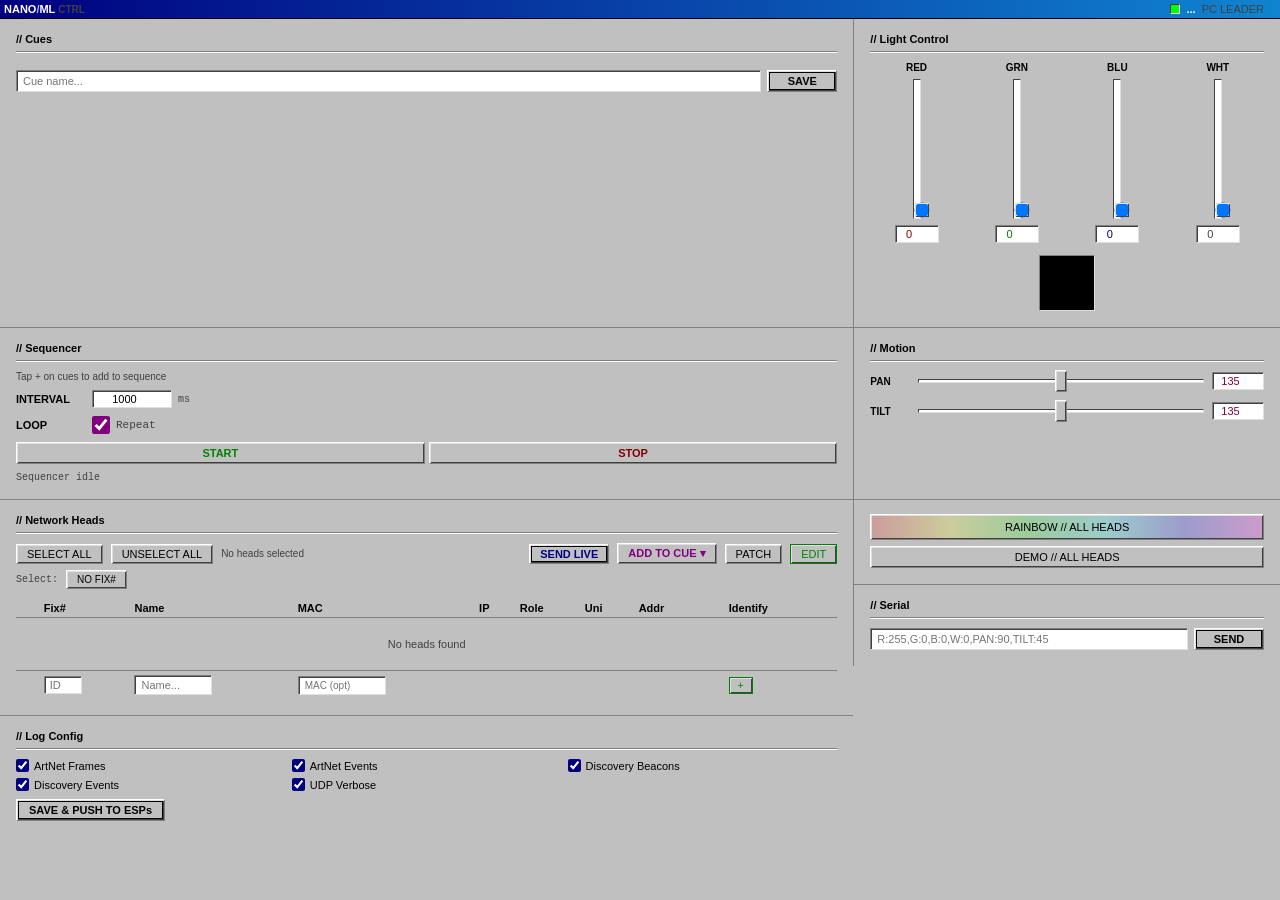
==== commit 53f11aea: "feat: show DMX Patch Grid only when ArtNet-mode ESP is connected (#33) The DMX Patch Grid panel and " ====
--- a/PC App/index.html
+++ b/PC App/index.html
@@ -87,7 +87,7 @@
       <div style="display:flex;gap:8px;margin-bottom:10px;align-items:center;flex-wrap:wrap;">
         <span style="font-family:var(--mono);font-size:10px;color:var(--text-dim);">Select:</span>
         <button class="net-btn" style="padding:3px 10px;font-size:10px;" onclick="nh_selectNoFix()">NO FIX#</button>
-        <button class="net-btn" style="padding:3px 10px;font-size:10px;" onclick="nh_selectNoDmx()">NO DMX</button>
+        <button class="net-btn" id="nh_noDmxBtn" style="padding:3px 10px;font-size:10px;display:none;" onclick="nh_selectNoDmx()">NO DMX</button>
       </div>
 
       <div class="patch-bar" id="nh_patchBar">
@@ -121,7 +121,7 @@
     </div><!-- /network heads panel -->
 
     <!-- ── DMX Patch Grid Panel ── -->
-    <div class="panel" style="border-bottom:1px solid var(--border)">
+    <div class="panel" id="pg_panel" style="display:none;border-bottom:1px solid var(--border)">
       <div class="panel-title">// DMX Patch Grid</div>
       <div style="display:flex;gap:4px;margin-bottom:8px;flex-wrap:wrap;" id="pg_uniTabs"></div>
       <div style="display:flex;align-items:center;gap:8px;margin-bottom:8px;flex-wrap:wrap;">
@@ -476,12 +476,13 @@
         var anPatch=(h.fixID>0)?anPatches.find(function(p){return p.fixID===h.fixID;}):null;
         var patchAckSt=patchAcks[h.fixID],patchIcon=nh_ackIcon(patchAckSt);
         var nameAckSt=nameAcks[h.mac],nameIcon=nh_ackIcon(nameAckSt);
+        var isArtnet=h.mode==='ARTNET';
         var patchCells;
-        if(h.fixID>0&&anPatch){
+        if(isArtnet&&h.fixID>0&&anPatch){
           patchCells='<td><input class="patch-num-input" type="number" value="'+anPatch.universe+'" min="1" max="32767" onchange="nh_patchUpdate('+h.fixID+',+this.value,null)"></td>'+
             '<td><input class="patch-num-input" type="number" value="'+anPatch.startAddr+'" min="1" max="512" onchange="nh_patchUpdate('+h.fixID+',null,+this.value)"></td>'+
             '<td style="white-space:nowrap;"><button class="icon-btn del" onclick="nh_patchDel('+h.fixID+')">&#10005;</button>'+patchIcon+'</td>';
-        } else if(h.fixID>0){
+        } else if(isArtnet&&h.fixID>0){
           patchCells='<td style="color:var(--text-dim);font-size:10px;text-align:center;">—</td><td style="color:var(--text-dim);font-size:10px;text-align:center;">—</td>'+
             '<td><button class="net-btn" style="padding:2px 6px;font-size:10px;" onclick="nh_patchCreate('+h.fixID+')">+DMX</button></td>';
         } else {
@@ -528,11 +529,8 @@
           offPatchCells='<td><input class="patch-num-input" type="number" value="'+offPatch.universe+'" min="1" max="32767" onchange="nh_patchUpdate('+f.id+',+this.value,null)"></td>'+
             '<td><input class="patch-num-input" type="number" value="'+offPatch.startAddr+'" min="1" max="512" onchange="nh_patchUpdate('+f.id+',null,+this.value)"></td>'+
             '<td><button class="icon-btn del" onclick="nh_patchDel('+f.id+')">&#10005;</button>'+offPatchIcon+'</td>';
-        } else if(f.id>0){
-          offPatchCells='<td style="text-align:center;color:var(--text-dim);">—</td><td style="text-align:center;color:var(--text-dim);">—</td>'+
-            '<td><button class="net-btn" style="padding:2px 6px;font-size:10px;" onclick="nh_patchCreate('+f.id+')">+DMX</button></td>';
         } else {
-          offPatchCells='<td>—</td><td>—</td><td></td>';
+          offPatchCells='<td style="text-align:center;color:var(--text-dim);">—</td><td style="text-align:center;color:var(--text-dim);">—</td><td></td>';
         }
         tr.innerHTML=
           '<td><input type="checkbox"'+(sel?' checked':'')+' onchange="nh_toggleOffline('+f.id+',this.checked)"></td>'+
@@ -560,6 +558,14 @@
 
     if(patchMode){tbody.querySelectorAll('.patch-assign-btn').forEach(function(btn){btn.textContent='→ Fix#'+patchNextID;});}
     nh_updateSelInfo();nh_updatePatchLabel();
+
+    var hasArtnet=headsData.some(function(h){return h.mode==='ARTNET';});
+    var pgPanel=document.getElementById('pg_panel');
+    var noDmxBtn=document.getElementById('nh_noDmxBtn');
+    var wasHidden=pgPanel&&pgPanel.style.display==='none';
+    if(pgPanel) pgPanel.style.display=hasArtnet?'':'none';
+    if(noDmxBtn) noDmxBtn.style.display=hasArtnet?'':'none';
+    if(hasArtnet&&wasHidden&&typeof pg_load==='function') pg_load();
   }
 
   window.nh_toggleSel=function(mac,checked){if(checked){if(selectedMACs.indexOf(mac)<0)selectedMACs.push(mac);}else{selectedMACs=selectedMACs.filter(function(m){return m!==mac;});}nh_render();};
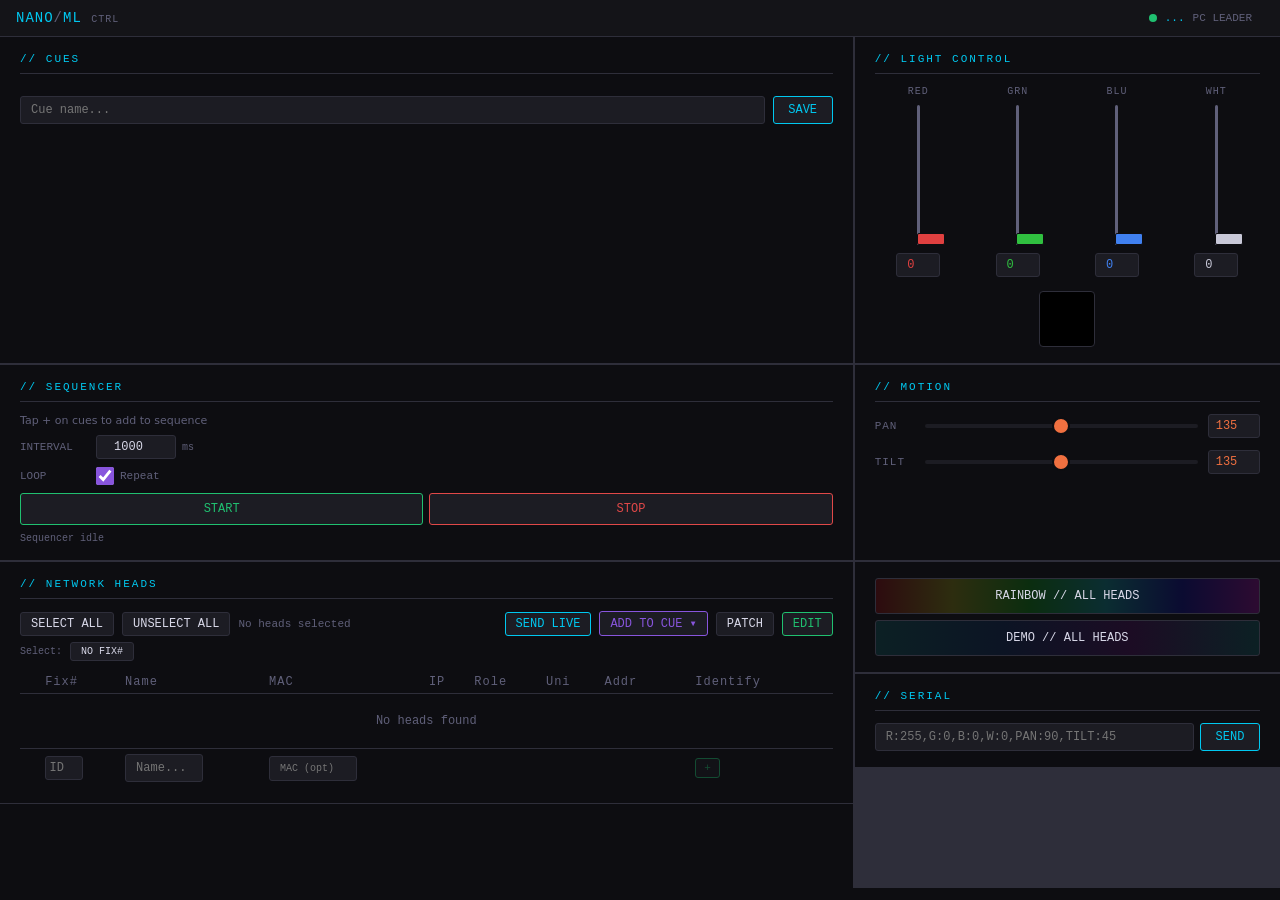
==== commit 5a21dcfc: "feat: merge profiler + log config into debugger plugin (#34) - New plugin: plugins/debugger/debugger" ====
--- a/PC App/index.html
+++ b/PC App/index.html
@@ -67,7 +67,7 @@
     <div style="margin-top:8px;font-family:var(--mono);font-size:10px;color:var(--text-dim)" id="seqStatus">Sequencer idle</div>
   </div>
 
-  <!-- area-future: Network Heads + Log Config -->
+  <!-- area-future: Network Heads + DMX Patch Grid -->
   <div class="area-future" style="background:var(--bg)">
 
     <!-- ── Network Heads Panel ── -->
@@ -133,13 +133,6 @@
       <div style="overflow-x:auto;">
         <div id="pg_grid" class="pg-grid"></div>
       </div>
-    </div>
-
-    <!-- ── Log Config Panel ── -->
-    <div class="panel">
-      <div class="panel-title">// Log Config</div>
-      <div class="log-grid" id="logGrid"></div>
-      <button class="btn primary" onclick="logSave()">SAVE &amp; PUSH TO ESPs</button>
     </div>
 
   </div><!-- /area-future -->
--- a/PC App/css/theme.css
+++ b/PC App/css/theme.css
@@ -1,514 +1,547 @@
-/* ── Theme: Windows 98 ─────────────────────────────────────────── */
+/* ── Theme: Minimal Dark ─────────────────────────────────────────── */
 
 :root {
-  --bg:#c0c0c0; --surface:#c0c0c0; --surface2:#c0c0c0;
-  --border:#808080; --accent:#000080; --accent2:#800040;
-  --accent3:#800080; --text:#000000; --text-dim:#404040;
-  --success:#008000; --danger:#800000;
-  --mono:"Courier New",monospace; --sans:Tahoma,"MS Sans Serif",Arial,sans-serif;
+  --bg:      #0d0d11;
+  --surface: #141418;
+  --surface2:#1c1c23;
+  --border:  #2e2e3a;
+  --accent:  #00c8f0;
+  --accent2: #f07040;
+  --accent3: #8855dd;
+  --text:    #d8d8e8;
+  --text-dim:#60607a;
+  --success: #20c070;
+  --danger:  #e04848;
+  --mono:    ui-monospace,'Courier New',monospace;
+  --sans:    'Inter',system-ui,-apple-system,sans-serif;
 }
 
 body {
-  background: #c0c0c0;
-  color: #000000;
-  font-family: Tahoma, "MS Sans Serif", Arial, sans-serif;
+  background: var(--bg);
+  color: var(--text);
+  font-family: var(--sans);
+  font-size: 13px;
+}
+
+/* ── Header ── */
+header {
+  padding: 10px 16px;
+  background: var(--surface);
+  border-bottom: 1px solid var(--border);
+}
+
+.logo {
+  font-family: var(--mono);
+  font-size: 14px;
+  color: var(--accent);
+  letter-spacing: 1px;
+}
+.logo span { color: var(--text-dim); }
+
+.connection-bar {
+  gap: 8px;
+  font-family: var(--mono);
   font-size: 11px;
 }
 
-/* ── Title bar ── */
-header {
-  padding: 3px 6px 3px 4px;
-  background: linear-gradient(to right, #000080 0%, #1084d0 100%);
-  border-bottom: 1px solid #000000;
-}
-
-.logo {
-  font-family: Tahoma, "MS Sans Serif", Arial, sans-serif;
+.status-dot {
+  width: 8px; height: 8px;
+  border-radius: 50%;
+  background: var(--success);
+  animation: pulse 2s infinite;
+}
+@keyframes pulse { 0%,100%{opacity:1} 50%{opacity:0.4} }
+
+.ip-label { color: var(--accent); }
+
+/* ── Main grid ── */
+.main { gap: 1px; background: var(--border); }
+@media(min-width:900px) { .col-right { border-left: 1px solid var(--border); } }
+
+/* ── Panel ── */
+.panel {
+  background: var(--bg);
+  padding: 16px 20px;
+  border-bottom: 1px solid var(--border);
+}
+.panel:last-child { border-bottom: none; }
+
+.panel-title {
+  font-family: var(--mono);
   font-size: 11px;
-  font-weight: bold;
-  color: #ffffff;
-  letter-spacing: 0;
-  text-transform: none;
-}
-.logo span { color: #a0c0ff; }
-
-.connection-bar {
-  gap: 6px;
-  font-family: Tahoma, "MS Sans Serif", Arial, sans-serif;
-  font-size: 11px;
-  color: #ffffff;
-}
-
-.status-dot {
-  width: 10px; height: 10px; border-radius: 0;
-  background: #00ff00; box-shadow: none;
-  border: 1px solid #808080;
-  border-top-color: #404040; border-left-color: #404040;
-  border-bottom-color: #dfdfdf; border-right-color: #dfdfdf;
-  animation: pulse 2s infinite;
-}
-@keyframes pulse { 0%,100%{opacity:1} 50%{opacity:0.6} }
-
-.ip-label { color: #ffffff; font-weight: bold; }
-
-/* ── Main grid ── */
-.main { gap: 0; background: #c0c0c0; }
-@media(min-width:900px) { .col-right { border-left: 1px solid #808080; } }
-
-/* ── Panel = Win98 group area ── */
-.panel {
-  background: #c0c0c0;
-  padding: 14px 16px 16px;
-  border-bottom: 1px solid #808080;
-}
-.panel:last-child { border-bottom: none; }
-
-.panel-title {
-  font-family: Tahoma, "MS Sans Serif", Arial, sans-serif;
-  font-size: 11px; font-weight: bold; color: #000000;
-  letter-spacing: 0; text-transform: none;
-  margin-bottom: 10px; padding-bottom: 6px;
-  border-bottom: 1px solid #808080;
-  box-shadow: 0 1px 0 #ffffff;
+  color: var(--accent);
+  letter-spacing: 2px;
+  text-transform: uppercase;
+  margin-bottom: 12px;
+  padding-bottom: 8px;
+  border-bottom: 1px solid var(--border);
 }
 
 hr {
   border: none;
-  border-top: 1px solid #808080;
-  border-bottom: 1px solid #ffffff;
-  margin: 0 0 12px;
-}
-
-/* ── Win98 raised buttons ── */
+  border-top: 1px solid var(--border);
+  margin: 0 0 14px;
+}
+
+/* ── Buttons ── */
 .btn {
-  padding: 4px 12px;
-  font-family: Tahoma, "MS Sans Serif", Arial, sans-serif;
-  font-size: 11px; font-weight: normal; color: #000000;
-  background: #c0c0c0;
-  border: 1px solid #808080;
-  border-top-color: #ffffff; border-left-color: #ffffff;
-  box-shadow: inset 1px 1px 0 #dfdfdf, inset -1px -1px 0 #404040;
-  cursor: pointer; letter-spacing: 0; text-transform: none;
-  border-radius: 0; touch-action: manipulation;
-  min-width: 70px; text-align: center; transition: none;
-}
-.btn:active {
-  border: 1px solid #808080;
-  border-top-color: #404040; border-left-color: #404040;
-  box-shadow: inset 1px 1px 0 #808080;
-  padding: 5px 11px 3px 13px;
-}
-.btn:hover { background: #c0c0c0; }
-.btn.primary { font-weight: bold; outline: 1px solid #000000; outline-offset: -3px; }
-.btn.danger  { color: #800000; font-weight: bold; }
-.btn.success { color: #008000; font-weight: bold; }
-.btn.active {
-  background: #000080; color: #ffffff;
-  border: 1px solid #808080;
-  border-top-color: #404040; border-left-color: #404040;
-  box-shadow: inset 1px 1px 0 #000040;
-}
+  padding: 6px 14px;
+  font-family: var(--mono);
+  font-size: 12px;
+  color: var(--text);
+  background: var(--surface2);
+  border: 1px solid var(--border);
+  cursor: pointer;
+  border-radius: 3px;
+  touch-action: manipulation;
+  min-width: 60px;
+  text-align: center;
+  transition: border-color 0.1s, color 0.1s, opacity 0.1s;
+}
+.btn:hover { border-color: var(--text-dim); }
+.btn:active { opacity: 0.65; }
+.btn.primary { border-color: var(--accent); color: var(--accent); }
+.btn.danger  { border-color: var(--danger); color: var(--danger); }
+.btn.success { border-color: var(--success); color: var(--success); }
+.btn.active  { border-color: var(--accent3); color: var(--accent3); background: rgba(136,85,221,0.1); }
 
 /* ── Faders ── */
-.faders-row { gap: 8px; }
-.fader-group { gap: 6px; }
+.faders-row { gap: 12px; }
+.fader-group { gap: 8px; }
 .fader-label {
-  font-family: Tahoma, sans-serif; font-size: 10px;
-  font-weight: bold; color: #000000; letter-spacing: 0;
+  font-family: var(--mono);
+  font-size: 10px;
+  color: var(--text-dim);
+  letter-spacing: 1px;
 }
 
 input[type=range] { -webkit-appearance: none; appearance: none; background: transparent; }
+input[type=range].vertical { -webkit-appearance: none; appearance: none; }
 
 input[type=range].vertical::-webkit-slider-runnable-track {
-  background: #ffffff; border: 1px solid #808080;
-  border-top-color: #404040; border-left-color: #404040;
-  border-bottom-color: #dfdfdf; border-right-color: #dfdfdf;
-  width: 8px;
+  width: 3px;
+  background: var(--text-dim);
+  border-radius: 2px;
 }
 input[type=range].vertical::-webkit-slider-thumb {
   -webkit-appearance: none;
-  width: 28px; height: 14px; background: #c0c0c0;
-  border: 1px solid #808080;
-  border-top-color: #ffffff; border-left-color: #ffffff;
-  box-shadow: inset 1px 1px 0 #dfdfdf, inset -1px -1px 0 #404040;
-  border-radius: 0;
-}
-
-.fader-r input[type=number] { color: #800000; }
-.fader-g input[type=number] { color: #008000; }
-.fader-b input[type=number] { color: #000080; }
-.fader-w input[type=number] { color: #404040; }
-
-/* ── Number inputs (sunken) ── */
+  width: 28px; height: 12px;
+  border-radius: 2px;
+  background: var(--accent);
+  border: 1px solid var(--bg);
+}
+
+.fader-r input[type=range]::-webkit-slider-thumb { background: #e04040; }
+.fader-g input[type=range]::-webkit-slider-thumb { background: #30c040; }
+.fader-b input[type=range]::-webkit-slider-thumb { background: #4080f0; }
+.fader-w input[type=range]::-webkit-slider-thumb { background: #c8c8d8; }
+
+.fader-r input[type=number] { color: #e04040; }
+.fader-g input[type=number] { color: #30c040; }
+.fader-b input[type=number] { color: #4080f0; }
+.fader-w input[type=number] { color: #c8c8d8; }
+
+/* ── Number inputs ── */
 input[type=number] {
   width: 44px;
-  background: #ffffff;
-  border: 1px solid #dfdfdf;
-  border-top-color: #808080; border-left-color: #808080;
-  box-shadow: inset 1px 1px 0 #404040;
-  color: #000000; padding: 2px 2px;
-  font-family: Tahoma, sans-serif; font-size: 11px;
-  border-radius: 0; outline: none; text-align: center; transition: none;
-}
-
-.preview-row { margin-top: 12px; }
+  background: var(--surface2);
+  border: 1px solid var(--border);
+  color: var(--text);
+  padding: 4px 2px;
+  font-family: var(--mono);
+  font-size: 12px;
+  border-radius: 3px;
+  outline: none;
+  text-align: center;
+  transition: border-color 0.1s;
+}
+input[type=number]:focus { border-color: var(--accent); }
+
+.preview-row { margin-top: 14px; }
 .led-preview {
-  width: 56px; height: 56px; border-radius: 0;
-  border: 1px solid #dfdfdf;
-  border-top-color: #808080; border-left-color: #808080;
-  box-shadow: inset 1px 1px 0 #404040;
-  background: #000; transition: background 0.1s;
+  width: 56px; height: 56px;
+  border-radius: 4px;
+  border: 1px solid var(--border);
+  background: #000;
+  transition: background 0.08s;
 }
 
 /* ── Motion sliders ── */
-.motion-row { gap: 8px; margin-bottom: 10px; }
+.motion-row { gap: 10px; margin-bottom: 12px; }
 .motion-label {
-  font-family: Tahoma, sans-serif; font-size: 10px;
-  font-weight: bold; color: #000000; letter-spacing: 0;
+  font-family: var(--mono);
+  font-size: 11px;
+  color: var(--text-dim);
+  letter-spacing: 1px;
 }
 
 input[type=range].horizontal {
   -webkit-appearance: none; appearance: none;
-  width: 100%; height: 20px; background: transparent; outline: none;
-}
-input[type=range].horizontal::-webkit-slider-runnable-track {
-  height: 4px; background: #ffffff;
-  border: 1px solid #808080;
-  border-top-color: #404040; border-left-color: #404040;
-  border-bottom-color: #dfdfdf; border-right-color: #dfdfdf;
+  width: 100%; height: 4px;
+  background: var(--surface2);
+  border-radius: 2px;
+  outline: none;
 }
 input[type=range].horizontal::-webkit-slider-thumb {
   -webkit-appearance: none;
-  width: 12px; height: 22px; background: #c0c0c0;
-  border: 1px solid #808080;
-  border-top-color: #ffffff; border-left-color: #ffffff;
-  box-shadow: inset 1px 1px 0 #dfdfdf, inset -1px -1px 0 #404040;
-  border-radius: 0; margin-top: -10px;
+  width: 18px; height: 18px;
+  border-radius: 50%;
+  background: var(--accent2);
+  border: 2px solid var(--bg);
 }
 
 /* ── Rainbow button ── */
 .rainbow-btn {
-  width: 100%; padding: 6px; font-size: 11px;
-  font-family: Tahoma, "MS Sans Serif", Arial, sans-serif;
-  letter-spacing: 0; text-transform: none;
-  background: linear-gradient(90deg,#ff000030,#ffff0030,#00ff0030,#00ffff30,#0000ff30,#ff00ff30), #c0c0c0;
-  border: 1px solid #808080;
-  border-top-color: #ffffff; border-left-color: #ffffff;
-  box-shadow: inset 1px 1px 0 #dfdfdf, inset -1px -1px 0 #404040;
-  color: #000000; cursor: pointer; touch-action: manipulation;
-  border-radius: 0; transition: none; min-width: unset;
+  width: 100%; padding: 10px;
+  font-family: var(--mono); font-size: 12px;
+  background: linear-gradient(90deg,#ff000022,#ffff0022,#00ff0022,#00ffff22,#0000ff22,#ff00ff22);
+  border: 1px solid var(--border);
+  color: var(--text); cursor: pointer;
+  touch-action: manipulation; border-radius: 3px; min-width: unset;
+  transition: opacity 0.1s;
 }
 .rainbow-btn.active {
-  background: linear-gradient(90deg,#ff0000cc,#ffff00cc,#00ff00cc,#00ffffcc,#0000ffcc,#ff00ffcc);
+  background: linear-gradient(90deg,#ff0000aa,#ffff00aa,#00ff00aa,#00ffffaa,#0000ffaa,#ff00ffaa);
   animation: rainbow-shift 2s linear infinite;
-  color: #000000; border: 1px solid #808080;
-  border-top-color: #404040; border-left-color: #404040;
-  box-shadow: inset 1px 1px 0 #808080;
+  color: #fff; border-color: transparent;
 }
 @keyframes rainbow-shift { 0%{filter:hue-rotate(0deg)} 100%{filter:hue-rotate(360deg)} }
 
+/* ── Demo button ── */
+.demo-btn {
+  width: 100%; padding: 10px;
+  font-family: var(--mono); font-size: 12px;
+  background: linear-gradient(90deg,#00ffff14,#0066ff14,#cc00ff14,#00ffff14);
+  border: 1px solid var(--border);
+  color: var(--text); cursor: pointer;
+  touch-action: manipulation; border-radius: 3px; min-width: unset;
+  transition: opacity 0.1s;
+}
+.demo-btn.active {
+  background: linear-gradient(90deg,#00ffffaa,#0066ffaa,#cc00ffaa,#00ffffaa);
+  animation: demo-shift 3s linear infinite;
+  color: #fff; border-color: transparent;
+}
+@keyframes demo-shift { 0%{filter:hue-rotate(0deg)} 100%{filter:hue-rotate(360deg)} }
+
 /* ── Cue list ── */
-.cue-list { gap: 2px; margin-bottom: 8px; }
-
-.cue-list::-webkit-scrollbar { width: 16px; }
-.cue-list::-webkit-scrollbar-track {
-  background: repeating-linear-gradient(45deg,#c0c0c0 0px,#c0c0c0 2px,#a8a8a8 2px,#a8a8a8 4px);
-}
-.cue-list::-webkit-scrollbar-thumb {
-  background: #c0c0c0; border: 1px solid #808080;
-  border-top-color: #ffffff; border-left-color: #ffffff;
-  box-shadow: inset 1px 1px 0 #dfdfdf, inset -1px -1px 0 #404040;
-}
+.cue-list { gap: 4px; margin-bottom: 10px; }
+
+.cue-list::-webkit-scrollbar { width: 4px; }
+.cue-list::-webkit-scrollbar-track { background: var(--bg); }
+.cue-list::-webkit-scrollbar-thumb { background: var(--border); border-radius: 2px; }
 
 .cue-item {
-  gap: 8px; padding: 3px 6px; background: #c0c0c0;
-  border: 1px solid #808080;
-  border-top-color: #ffffff; border-left-color: #ffffff;
-  box-shadow: inset 1px 1px 0 #dfdfdf, inset -1px -1px 0 #404040;
-  border-radius: 0; cursor: default; transition: none;
+  gap: 10px; padding: 8px 10px;
+  background: var(--surface2);
+  border: 1px solid var(--border);
+  border-radius: 3px; cursor: default;
+  transition: border-color 0.1s;
 }
 .cue-item.seq-selected {
-  background: #000080; color: #ffffff;
-  border: 1px solid #000080; box-shadow: none;
-}
-.cue-item.seq-selected .cue-name,
-.cue-item.seq-selected .cue-meta { color: #ffffff; }
+  border-color: var(--accent3);
+  background: rgba(136,85,221,0.1);
+}
 .cue-item.drag-over {
-  border: 1px dashed #000000; background: #a0b0c0; box-shadow: none;
+  border-color: var(--accent);
+  background: rgba(0,200,240,0.08);
 }
 .cue-item.dragging { opacity: 0.4; }
 
 .cue-drag {
-  cursor: grab; color: #404040; font-size: 14px;
+  cursor: grab; color: var(--text-dim); font-size: 14px;
   padding: 0 2px; flex-shrink: 0; user-select: none; line-height: 1;
 }
 .cue-swatch {
-  width: 20px; height: 20px; border-radius: 0; flex-shrink: 0;
-  border: 1px solid #808080;
-  border-top-color: #404040; border-left-color: #404040;
-  border-bottom-color: #dfdfdf; border-right-color: #dfdfdf;
-}
-.cue-name { font-size: 11px; font-weight: bold; color: #000000; }
-.cue-meta { font-family: Tahoma, sans-serif; font-size: 10px; color: #404040; margin-top: 1px; }
-.cue-actions { gap: 2px; }
+  width: 22px; height: 22px;
+  border-radius: 3px; flex-shrink: 0;
+  border: 1px solid var(--border);
+}
+.cue-name { font-size: 13px; font-weight: 600; color: var(--text); }
+.cue-meta { font-family: var(--mono); font-size: 10px; color: var(--text-dim); margin-top: 2px; }
+.cue-actions { gap: 4px; }
 
 /* ── Icon buttons ── */
 .icon-btn {
-  width: 22px; height: 22px;
-  border: 1px solid #808080;
-  border-top-color: #ffffff; border-left-color: #ffffff;
-  box-shadow: inset 1px 1px 0 #dfdfdf, inset -1px -1px 0 #404040;
-  background: #c0c0c0; color: #000000; border-radius: 0;
-  cursor: pointer; display: flex; align-items: center;
-  justify-content: center; font-size: 12px; touch-action: manipulation;
-}
-.icon-btn:active {
-  border: 1px solid #808080;
-  border-top-color: #404040; border-left-color: #404040;
-  box-shadow: inset 1px 1px 0 #808080;
-}
-.icon-btn.del { color: #800000; font-weight: bold; }
-
-/* ── Text inputs (sunken) ── */
-.save-cue-form { gap: 6px; }
+  width: 28px; height: 28px;
+  border: 1px solid var(--border);
+  background: var(--surface2); color: var(--text-dim);
+  border-radius: 3px; cursor: pointer;
+  display: flex; align-items: center; justify-content: center;
+  font-size: 13px; touch-action: manipulation;
+  transition: border-color 0.1s, color 0.1s;
+}
+.icon-btn:hover { border-color: var(--text-dim); color: var(--text); }
+.icon-btn:active { opacity: 0.65; }
+.icon-btn.del { color: var(--danger); border-color: var(--danger); }
+
+/* ── Text inputs ── */
+.save-cue-form { gap: 8px; }
 input[type=text] {
-  flex: 1; background: #ffffff;
-  border: 1px solid #dfdfdf;
-  border-top-color: #808080; border-left-color: #808080;
-  box-shadow: inset 1px 1px 0 #404040;
-  color: #000000; padding: 3px 6px;
-  font-family: Tahoma, sans-serif; font-size: 11px;
-  border-radius: 0; outline: none; transition: none;
-}
-input[type=text]:focus { outline: 2px solid #000080; outline-offset: -2px; }
+  flex: 1;
+  background: var(--surface2);
+  border: 1px solid var(--border);
+  color: var(--text); padding: 6px 10px;
+  font-family: var(--mono); font-size: 12px;
+  border-radius: 3px; outline: none;
+  transition: border-color 0.1s;
+}
+input[type=text]:focus { border-color: var(--accent); }
 
 /* ── Sequencer ── */
 .seq-controls { gap: 8px; }
 .seq-row { gap: 6px; }
-.seq-label { font-family: Tahoma, sans-serif; font-size: 11px; font-weight: bold; color: #000000; width: 70px; }
-.seq-buttons { gap: 4px; margin-top: 8px; }
-.seq-buttons .btn { padding: 4px 8px; text-align: center; }
-.seq-hint { font-size: 10px; color: #404040; margin-bottom: 8px; }
+.seq-label { font-family: var(--mono); font-size: 11px; color: var(--text-dim); width: 70px; }
+.seq-buttons { gap: 6px; margin-top: 8px; }
+.seq-buttons .btn { padding: 8px; text-align: center; }
+.seq-hint { font-size: 11px; color: var(--text-dim); margin-bottom: 8px; }
 
 /* ── Future area ── */
-.area-future { background: #c0c0c0 !important; }
+.area-future { background: var(--bg) !important; }
 
 .serial-row { gap: 6px; }
 
-/* ── Modal = Win98 dialog ── */
-#cueEditModal { background: rgba(0,0,0,0.35); }
+/* ── Modal ── */
+#cueEditModal { background: rgba(0,0,0,0.75); }
 .modal-box {
-  background: #c0c0c0;
-  border: 2px solid #000000; border-radius: 0;
-  padding: 0; overflow: hidden;
-  box-shadow: 2px 2px 0 #000000, inset 1px 1px 0 #dfdfdf;
+  background: var(--surface);
+  border: 1px solid var(--border);
+  border-radius: 4px; padding: 20px;
 }
 .modal-title {
-  background: linear-gradient(to right, #000080 0%, #1084d0 100%);
-  color: #ffffff;
-  font-family: Tahoma, "MS Sans Serif", sans-serif;
-  font-size: 11px; font-weight: bold; letter-spacing: 0; text-transform: none;
-  margin: 0 0 12px; padding: 4px 6px; border-bottom: 1px solid #000000;
-}
-#cueEditList { padding: 0 16px; }
+  font-family: var(--mono);
+  font-size: 11px; color: var(--accent);
+  letter-spacing: 2px; text-transform: uppercase;
+  margin-bottom: 14px; padding-bottom: 8px;
+  border-bottom: 1px solid var(--border);
+}
+#cueEditList { padding: 0; }
 .modal-check-row {
-  gap: 6px; margin-bottom: 6px;
-  font-family: Tahoma, sans-serif; font-size: 11px; color: #000000;
-}
-.modal-check-row input { accent-color: #000080; width: 13px; height: 13px; flex-shrink: 0; }
-.modal-footer { gap: 6px; margin-top: 10px; padding: 0 16px 16px; }
+  gap: 8px; margin-bottom: 6px;
+  font-family: var(--mono); font-size: 11px; color: var(--text);
+}
+.modal-check-row input { accent-color: var(--accent3); width: 14px; height: 14px; flex-shrink: 0; }
+.modal-footer { gap: 8px; margin-top: 14px; }
 
 /* ── Toast ── */
 #toast {
-  padding: 6px 14px;
-  font-family: Tahoma, "MS Sans Serif", sans-serif; font-size: 11px;
-  border-radius: 0; background: #c0c0c0;
-  border: 1px solid #808080;
-  border-top-color: #ffffff; border-left-color: #ffffff;
-  box-shadow: inset 1px 1px 0 #dfdfdf, inset -1px -1px 0 #404040, 2px 2px 0 #000000;
-  color: #000000; transition: opacity 0.2s;
-}
-#toast.ok  { color: #008000; font-weight: bold; }
-#toast.err { color: #800000; font-weight: bold; }
+  padding: 8px 16px;
+  font-family: var(--mono); font-size: 12px;
+  border-radius: 3px; background: var(--surface2);
+  border: 1px solid var(--border); color: var(--text);
+  transition: opacity 0.2s;
+}
+#toast.ok  { border-color: var(--success); color: var(--success); }
+#toast.err { border-color: var(--danger); color: var(--danger); }
 @media(min-width:900px) { #toast { left: auto; width: auto; } }
 
 /* ── Art-Net bar ── */
 #artnet-bar {
-  gap: 8px; padding: 3px 10px;
-  background: linear-gradient(to right, #000080, #1084d0);
-  border-bottom: 1px solid #000000;
-  font-family: Tahoma, sans-serif; font-size: 10px; color: #ffffff;
+  gap: 10px; padding: 5px 16px;
+  background: rgba(32,192,112,0.08);
+  border-bottom: 1px solid rgba(32,192,112,0.3);
+  font-family: var(--mono); font-size: 11px;
+  color: var(--success); letter-spacing: 1px;
 }
 #artnet-bar-dot {
-  width: 10px; height: 10px; border-radius: 0; background: #00ff00;
-  border: 1px solid #404040;
-  border-bottom-color: #dfdfdf; border-right-color: #dfdfdf;
-  animation: pulse 1s infinite; flex-shrink: 0;
-}
-#artnet-live { color: #ffffff; font-size: 10px; }
-#artnet-bar-count { color: #a0c0ff; margin-left: auto; white-space: nowrap; }
+  width: 7px; height: 7px; border-radius: 50%;
+  background: var(--success);
+  animation: pulse 1.2s infinite; flex-shrink: 0;
+}
+#artnet-live { color: var(--text); font-size: 11px; opacity: 0.8; }
+#artnet-bar-count { color: var(--text-dim); margin-left: auto; white-space: nowrap; }
 
 /* ── Discovery / Network Heads ── */
 .panel-title-network {
-  font-family: Tahoma, "MS Sans Serif", Arial, sans-serif;
-  font-size: 11px; font-weight: bold; color: #000000;
-  letter-spacing: 0; text-transform: none;
-  margin-bottom: 10px; padding-bottom: 6px;
-  border-bottom: 1px solid #808080;
-  box-shadow: 0 1px 0 #ffffff;
+  font-family: var(--mono);
+  font-size: 11px; color: var(--accent);
+  letter-spacing: 2px; text-transform: uppercase;
+  margin-bottom: 12px; padding-bottom: 8px;
+  border-bottom: 1px solid var(--border);
 }
 
 .net-btn {
-  padding: 3px 10px;
-  font-family: Tahoma, "MS Sans Serif", Arial, sans-serif;
-  font-size: 11px; color: #000000; background: #c0c0c0;
-  border: 1px solid #808080;
-  border-top-color: #ffffff; border-left-color: #ffffff;
-  box-shadow: inset 1px 1px 0 #dfdfdf, inset -1px -1px 0 #404040;
-  cursor: pointer; letter-spacing: 0; text-transform: none;
-  border-radius: 0; touch-action: manipulation; transition: none;
-}
-.net-btn:active {
-  border: 1px solid #808080;
-  border-top-color: #404040; border-left-color: #404040;
-  box-shadow: inset 1px 1px 0 #808080;
-}
-.net-btn.primary { color: #000080; font-weight: bold; outline: 1px solid #000000; outline-offset: -3px; }
-.net-btn.purple  { color: #800080; font-weight: bold; }
-.net-btn.active  { background: #000080; color: #ffffff; border-color: #000080; box-shadow: none; }
+  padding: 4px 10px;
+  font-family: var(--mono); font-size: 12px;
+  color: var(--text); background: var(--surface2);
+  border: 1px solid var(--border);
+  cursor: pointer; border-radius: 3px;
+  touch-action: manipulation;
+  transition: border-color 0.1s, color 0.1s;
+}
+.net-btn:hover { border-color: var(--text-dim); }
+.net-btn:active { opacity: 0.65; }
+.net-btn.primary { border-color: var(--accent); color: var(--accent); }
+.net-btn.purple  { border-color: var(--accent3); color: var(--accent3); }
+.net-btn.active  { border-color: var(--accent3); color: var(--accent3); background: rgba(136,85,221,0.1); }
 
 .heads-table {
   width: 100%; border-collapse: collapse;
-  font-family: Tahoma, sans-serif; font-size: 11px;
+  font-family: var(--mono); font-size: 12px;
 }
 .heads-table th {
-  text-align: left; color: #000000; font-weight: bold;
-  padding: 3px 6px; background: #c0c0c0;
-  border-bottom: 1px solid #808080;
+  text-align: left; color: var(--text-dim);
+  font-weight: normal; letter-spacing: 1px;
+  padding: 4px 6px; background: var(--bg);
+  border-bottom: 1px solid var(--border);
 }
 .heads-table td {
-  padding: 4px 6px; border-bottom: 1px solid #808080 !important;
-  vertical-align: middle; color: #000000;
+  padding: 5px 6px;
+  border-bottom: 1px solid var(--border) !important;
+  vertical-align: middle; color: var(--text);
 }
 .heads-table tr:last-child td { border-bottom: none !important; }
-.heads-table tr.selected-head td { background: #000080 !important; color: #ffffff; }
+.heads-table tr.selected-head td { background: rgba(0,200,240,0.08) !important; color: var(--accent); }
 
 .role-badge {
-  padding: 1px 5px; border-radius: 0;
-  font-size: 9px; font-weight: bold; border: 1px solid #808080;
-}
-.role-badge.leader   { background: #000080; color: #ffffff; border-color: #000080; }
-.role-badge.follower { background: #c0c0c0; color: #404040; }
-.mode-badge { margin-left: 3px; padding: 1px 4px; font-size: 9px; border: 1px solid #808080; }
+  padding: 1px 5px; border-radius: 2px;
+  font-size: 9px; font-weight: 600;
+  font-family: var(--mono); letter-spacing: 0.5px;
+  border: 1px solid var(--border);
+}
+.role-badge.leader   { border-color: var(--accent); color: var(--accent); }
+.role-badge.follower { border-color: var(--border); color: var(--text-dim); }
+.mode-badge { margin-left: 3px; padding: 1px 4px; font-size: 9px; border: 1px solid var(--border); border-radius: 2px; }
 
 .fix-id-input {
-  width: 40px; background: #ffffff;
-  border: 1px solid #dfdfdf;
-  border-top-color: #808080; border-left-color: #808080;
-  box-shadow: inset 1px 1px 0 #404040;
-  color: #000000; padding: 1px 4px;
-  font-family: Tahoma, sans-serif; font-size: 11px;
-  border-radius: 0; text-align: center; -moz-appearance: textfield; outline: none;
-}
+  width: 40px; background: var(--surface2);
+  border: 1px solid var(--border);
+  color: var(--text); padding: 2px 4px;
+  font-family: var(--mono); font-size: 12px;
+  border-radius: 3px; text-align: center;
+  -moz-appearance: textfield; outline: none;
+  transition: border-color 0.1s;
+}
+.fix-id-input:focus { border-color: var(--accent); }
 .fix-id-input::-webkit-outer-spin-button,
 .fix-id-input::-webkit-inner-spin-button { -webkit-appearance: none; }
-.fix-id-input.duplicate { border-color: #800000 !important; color: #800000 !important; }
+.fix-id-input.duplicate { border-color: var(--danger) !important; color: var(--danger) !important; }
 
 .name-input {
-  width: 80px; background: #ffffff;
-  border: 1px solid #dfdfdf;
-  border-top-color: #808080; border-left-color: #808080;
-  box-shadow: inset 1px 1px 0 #404040;
-  color: #000000; padding: 1px 6px;
-  font-family: Tahoma, sans-serif; font-size: 11px;
-  border-radius: 0; outline: none;
-}
+  width: 80px; background: var(--surface2);
+  border: 1px solid var(--border);
+  color: var(--text); padding: 2px 6px;
+  font-family: var(--mono); font-size: 12px;
+  border-radius: 3px; outline: none;
+  transition: border-color 0.1s;
+}
+.name-input:focus { border-color: var(--accent); }
+
 .add-input {
-  background: #ffffff; border: 1px solid #808080;
-  border-top-color: #404040; border-left-color: #404040;
-  box-shadow: inset 1px 1px 0 #404040;
-  color: #000000; padding: 2px 5px;
-  font-family: Tahoma, sans-serif; font-size: 11px; border-radius: 0; outline: none;
+  background: var(--surface2); border: 1px solid var(--border);
+  color: var(--text); padding: 3px 6px;
+  font-family: var(--mono); font-size: 12px; border-radius: 3px; outline: none;
 }
 
 .identify-btn {
-  padding: 2px 8px;
-  font-family: Tahoma, sans-serif; font-size: 10px; color: #000000;
-  background: #c0c0c0; border: 1px solid #808080;
-  border-top-color: #ffffff; border-left-color: #ffffff;
-  box-shadow: inset 1px 1px 0 #dfdfdf, inset -1px -1px 0 #404040;
-  cursor: pointer; border-radius: 0; user-select: none;
-  -webkit-user-select: none; touch-action: none;
+  padding: 3px 8px;
+  font-family: var(--mono); font-size: 11px;
+  color: var(--text-dim); background: var(--surface2);
+  border: 1px solid var(--border);
+  cursor: pointer; border-radius: 3px;
+  user-select: none; -webkit-user-select: none; touch-action: none;
+  transition: border-color 0.1s, color 0.1s;
 }
 .identify-btn.holding {
-  border: 1px solid #808080;
-  border-top-color: #404040; border-left-color: #404040;
-  box-shadow: inset 1px 1px 0 #808080;
-  background: #000080; color: #ffffff;
-}
-
-.dup-warn { color: #800000; font-size: 9px; font-weight: bold; margin-left: 2px; }
-.heads-sel-info { font-family: Tahoma, sans-serif; font-size: 10px; color: #404040; flex: 1; min-width: 0; }
-
-/* Patch bar */
+  border-color: var(--accent); color: var(--accent);
+  background: rgba(0,200,240,0.1);
+}
+
+/* Uni/Addr patch number inputs in network heads table */
+.patch-num-input {
+  width: 38px;
+  background: var(--surface2);
+  border: 1px solid var(--border);
+  color: var(--text);
+  padding: 2px 4px;
+  font-family: var(--mono);
+  font-size: 12px;
+  border-radius: 3px;
+  text-align: center;
+  -moz-appearance: textfield;
+  outline: none;
+  transition: border-color 0.1s;
+}
+.patch-num-input:focus { border-color: var(--accent); }
+.patch-num-input::-webkit-outer-spin-button,
+.patch-num-input::-webkit-inner-spin-button { -webkit-appearance: none; }
+
+/* Table locked when not in edit mode */
+#nh_tableWrap.nh-locked .fix-id-input,
+#nh_tableWrap.nh-locked .name-input,
+#nh_tableWrap.nh-locked .identify-btn,
+#nh_tableWrap.nh-locked .patch-num-input,
+#nh_tableWrap.nh-locked .icon-btn.del {
+  pointer-events: none;
+  opacity: 0.35;
+  cursor: default;
+}
+
+.dup-warn { color: var(--danger); font-size: 9px; font-weight: bold; margin-left: 2px; }
+.heads-sel-info { font-family: var(--mono); font-size: 11px; color: var(--text-dim); flex: 1; min-width: 0; }
+
+/* ── Patch bar ── */
 .patch-bar {
   display: none; align-items: center; gap: 8px; flex-wrap: wrap;
-  padding: 6px 8px; margin-bottom: 8px;
-  background: #ffffff; border: 1px solid #808080;
-  border-top-color: #404040; border-left-color: #404040;
-  box-shadow: inset 1px 1px 0 #404040;
-  font-family: Tahoma, sans-serif; font-size: 11px;
+  padding: 8px 10px; margin-bottom: 10px;
+  background: var(--surface2); border: 1px solid var(--border);
+  border-radius: 3px;
+  font-family: var(--mono); font-size: 12px;
 }
 .patch-bar.visible { display: flex; }
-.patch-bar-label { color: #000080; font-weight: bold; white-space: nowrap; }
+.patch-bar-label { color: var(--accent); font-weight: 600; white-space: nowrap; }
 .patch-start {
-  width: 44px; background: #ffffff;
-  border: 1px solid #808080;
-  border-top-color: #404040; border-left-color: #404040;
-  box-shadow: inset 1px 1px 0 #404040;
-  color: #000000; padding: 2px 4px;
-  font-family: Tahoma, sans-serif; font-size: 11px;
-  border-radius: 0; text-align: center; -moz-appearance: textfield;
-}
+  width: 44px; background: var(--surface2);
+  border: 1px solid var(--border);
+  color: var(--text); padding: 3px 4px;
+  font-family: var(--mono); font-size: 12px;
+  border-radius: 3px; text-align: center;
+  -moz-appearance: textfield; outline: none;
+  transition: border-color 0.1s;
+}
+.patch-start:focus { border-color: var(--accent); }
 .patch-start::-webkit-outer-spin-button,
 .patch-start::-webkit-inner-spin-button { -webkit-appearance: none; }
-.patch-next { color: #404040; font-size: 10px; white-space: nowrap; }
-.patch-next strong { color: #000080; font-size: 12px; }
+.patch-next { color: var(--text-dim); font-size: 11px; white-space: nowrap; }
+.patch-next strong { color: var(--accent); font-size: 12px; }
 .patch-btn-row { margin-left: auto; display: flex; gap: 4px; }
 
 .patch-assign-btn {
-  display: none; padding: 2px 8px;
-  border: 1px solid #808080; border-top-color: #ffffff; border-left-color: #ffffff;
-  box-shadow: inset 1px 1px 0 #dfdfdf, inset -1px -1px 0 #404040;
-  background: #c0c0c0; color: #000080; font-weight: bold;
-  font-family: Tahoma, sans-serif; font-size: 10px;
+  display: none; padding: 3px 10px;
+  border: 1px solid var(--accent); border-radius: 3px;
+  background: rgba(0,200,240,0.08); color: var(--accent);
+  font-family: var(--mono); font-size: 11px;
   cursor: pointer; white-space: nowrap;
+  transition: opacity 0.1s;
 }
 .patch-mode-active .patch-assign-btn { display: inline-block; }
 .patch-mode-active .identify-col { display: none; }
 
 @keyframes patchFlash {
-  0%  { background: #a0c0ff !important; }
+  0%  { background: rgba(0,200,240,0.2) !important; }
   100%{ background: transparent; }
 }
 .patch-patched-flash td { animation: patchFlash 0.4s ease; }
 
 /* ── DMX Patch Grid ── */
-.pg-grid { display:flex; flex-direction:column; }
-.pg-row  { display:flex; }
+.pg-grid { display: flex; flex-direction: column; }
+.pg-row  { display: flex; }
 .pg-cell {
-  width:15px; height:15px; min-width:15px;
-  border:1px solid #a0a0a0; border-right-color:#c0c0c0; border-bottom-color:#c0c0c0;
-  background:#f0f0f0; cursor:pointer;
-  font-family:Tahoma,sans-serif; font-size:7px; font-weight:bold; color:#808080;
-  display:flex; align-items:center; justify-content:center;
-  overflow:hidden; user-select:none; box-sizing:border-box;
-  margin-right:-1px; margin-bottom:-1px; position:relative;
-  transition:none;
+  width: 20px; height: 20px; min-width: 20px;
+  border: 1px solid var(--border);
+  background: var(--surface2); cursor: pointer;
+  font-family: var(--mono); font-size: 7px;
+  color: var(--text-dim);
+  display: flex; align-items: center; justify-content: center;
+  overflow: hidden; user-select: none; box-sizing: border-box;
+  margin-right: -1px; margin-bottom: -1px; position: relative;
+  transition: background 0.08s, color 0.08s;
 }
 .pg-cell:hover {
-  background:#a8c8ff !important; color:#000080 !important;
-  border-color:#000080 !important; z-index:1;
+  background: rgba(0,200,240,0.15) !important;
+  color: var(--accent) !important;
+  border-color: var(--accent) !important;
+  z-index: 1;
 }
 
 /* ── Log config ── */
@@ -518,6 +551,7 @@
 }
 .log-check {
   display: flex; align-items: center; gap: 5px;
-  font-family: Tahoma, sans-serif; font-size: 11px; cursor: pointer;
-}
-.log-check input { accent-color: #000080; width: 13px; height: 13px; }
+  font-family: var(--mono); font-size: 11px;
+  cursor: pointer; color: var(--text);
+}
+.log-check input { accent-color: var(--accent3); width: 13px; height: 13px; }
--- a/PC App/css/style.css
+++ b/PC App/css/style.css
@@ -46,7 +46,7 @@
 .faders-row{display:grid;grid-template-columns:repeat(4,1fr);align-items:end;}
 .fader-group{display:flex;flex-direction:column;align-items:center;}
 .vslider-wrap{width:36px;height:140px;display:flex;align-items:center;justify-content:center;}
-input[type=range].vertical{writing-mode:vertical-lr;direction:rtl;width:36px;height:140px;-webkit-appearance:slider-vertical;appearance:slider-vertical;cursor:pointer;}
+input[type=range].vertical{writing-mode:vertical-lr;direction:rtl;width:36px;height:140px;cursor:pointer;}
 input[type=range]{-webkit-appearance:none;appearance:none;background:transparent;cursor:pointer;}
 .preview-row{display:flex;justify-content:center;}
 
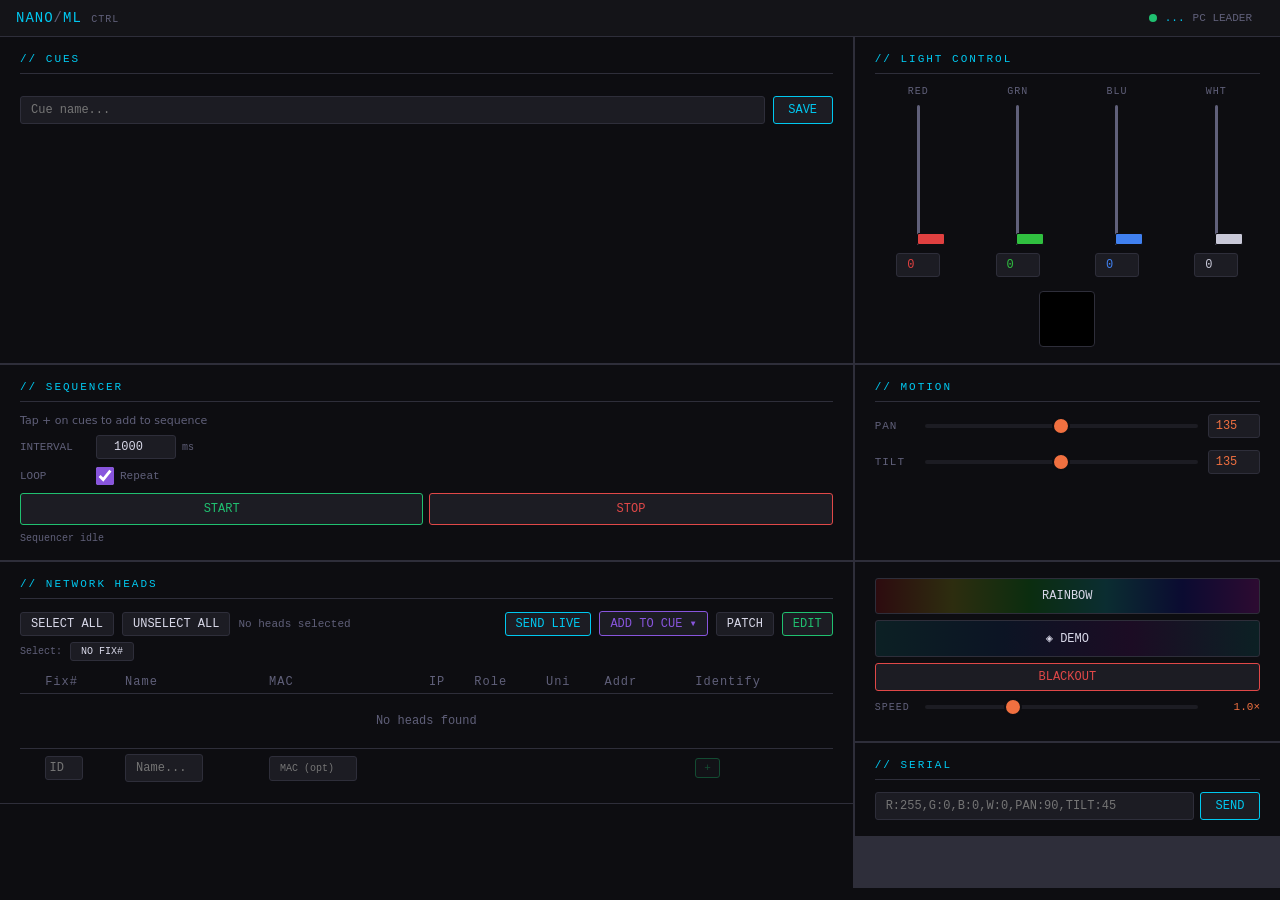
==== commit afd59dbd: "feat: unify PC App and ESP web UI layout and behavior (#35) PC App changes: - Animations panel: rena" ====
--- a/PC App/index.html
+++ b/PC App/index.html
@@ -182,10 +182,16 @@
     </div>
   </div>
 
-  <!-- Rainbow + Demo -->
+  <!-- Animations & Blackout -->
   <div class="panel area-rainbow col-right">
-    <button class="btn rainbow-btn" id="rainbowBtn" onclick="toggleRainbow()">RAINBOW // ALL HEADS</button>
-    <button class="btn demo-btn" id="demoBtn" onclick="toggleDemo()" style="margin-top:6px;width:100%;">DEMO // ALL HEADS</button>
+    <button class="btn rainbow-btn" id="rainbowBtn" onclick="toggleRainbow()">RAINBOW</button>
+    <button class="btn demo-btn" id="demoBtn" onclick="toggleDemo()" style="margin-top:6px;width:100%;">◈ DEMO</button>
+    <button class="btn" id="blackoutBtn" onclick="blackout()" style="margin-top:6px;width:100%;color:var(--danger,#ff4444);border-color:var(--danger,#ff4444);">BLACKOUT</button>
+    <div class="motion-row" style="margin-top:10px;">
+      <div class="motion-label" style="min-width:54px;font-size:10px;">SPEED</div>
+      <input type="range" class="horizontal" min="10" max="300" value="100" step="5" id="fSpeed" oninput="onSpeed()">
+      <span id="vSpeed" style="font-family:var(--mono);font-size:11px;color:var(--accent2);min-width:36px;text-align:right;">1.0×</span>
+    </div>
   </div>
 
   <!-- Serial -->
